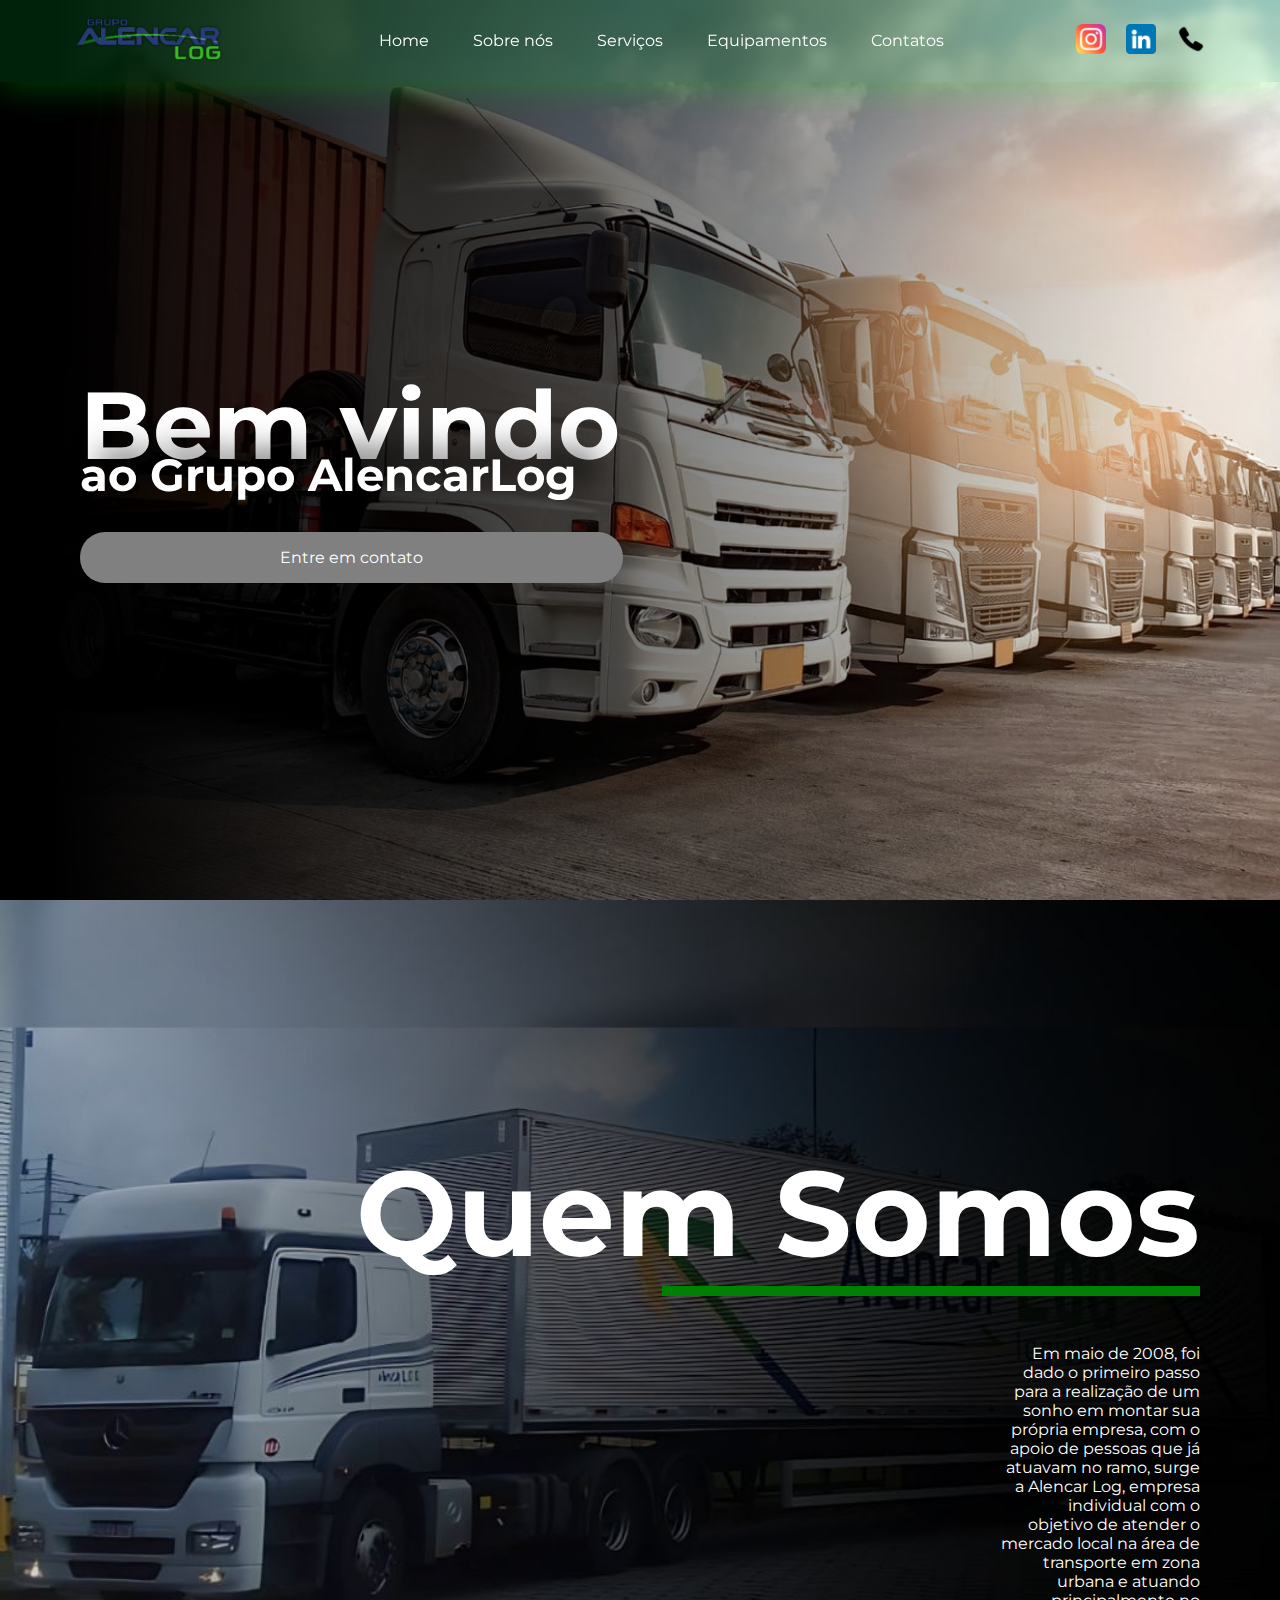
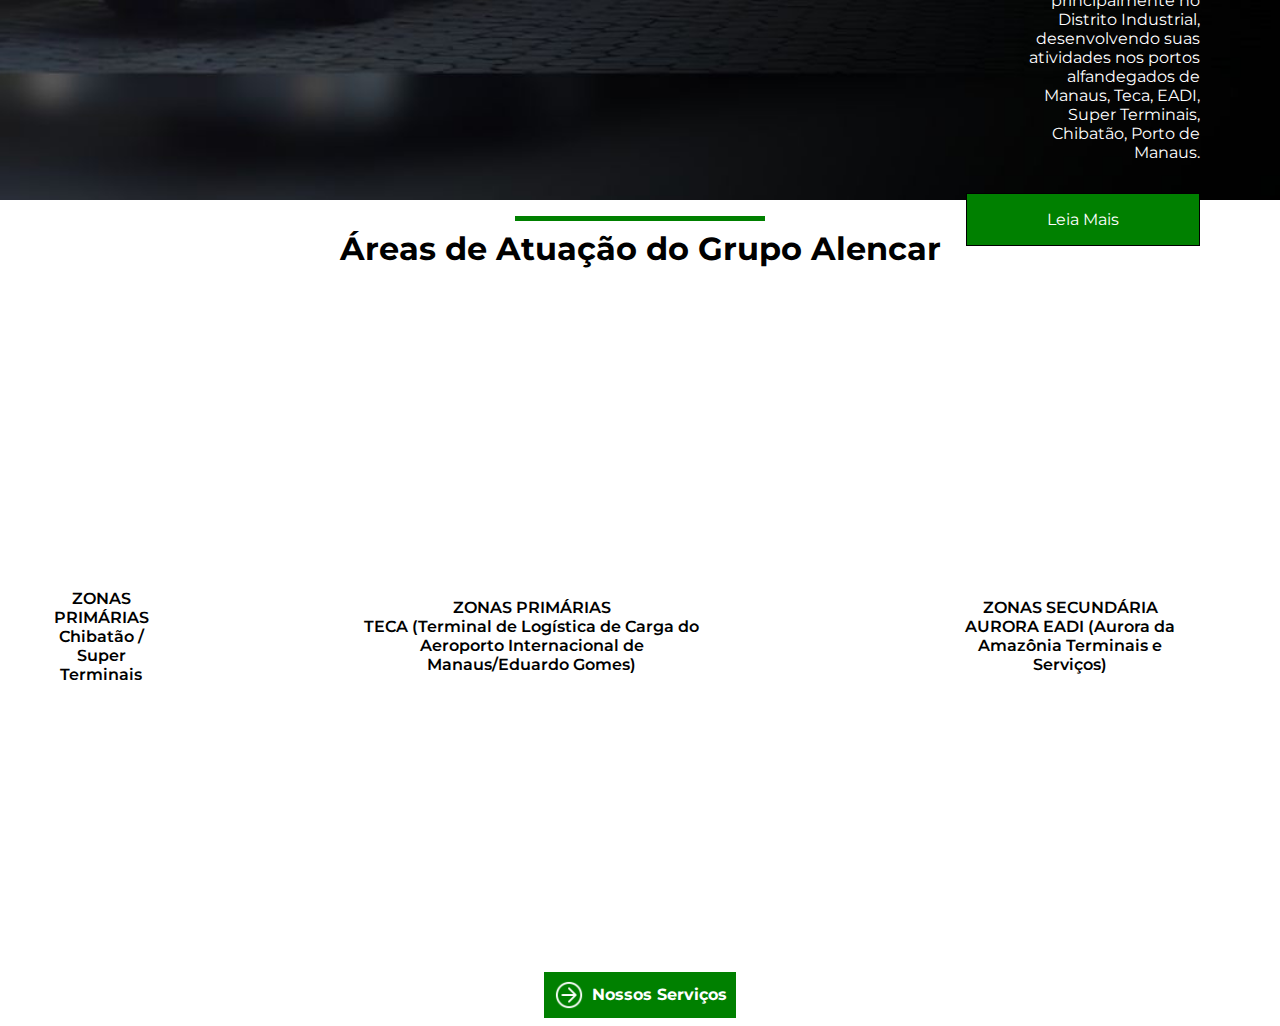
==== index.html @ cd5e3f5c "RAIZES" ====
<!DOCTYPE html>
<html lang="en">
<head>
    <meta charset="UTF-8">
    <meta name="viewport" content="width=device-width, initial-scale=1.0">
    <title>Grupo AlencarLog</title>
    <link rel="stylesheet" href="./scss/index.css">
</head>
<body>
    <header>
        <div id="logo">
            <img src="./img/logo.png" width="100px" alt="">
        </div>

        <div id="menu">
            <a href="">Home</a>
            <a href="">Sobre nós</a>
            <a href="">Serviços</a>
            <a href="">Equipamentos</a>
            <a href="">Contatos</a>
        </div>

        <div id="rede">
            <a href="">
                <img src="./img/instagram.png" width="30px" alt="">
            </a>
            <a href="">
                <img src="./img/linkedin.png" width="30px" alt="">
            </a>
            <a href="">
                <img src="./img/telefone.png" width="30px" alt="">
            </a>
        </div>
    </header>

    <div class="container-1">
        <div id="txt">
            <h1>Bem vindo</h1>
            <h2>ao Grupo AlencarLog</h2>
        </div>
        <div class="link">
            <a href="">Entre em contato</a>
        </div>
    </div>

    <div class="container-2">
        <div id="txt">
            <div id="qs">
                <h1>Quem Somos</h1>
            </div>
            <div id="bar"></div>

            <div id="sobre">
                <p>
                    Em maio de 2008, foi dado o primeiro passo para a
                    realização de um sonho em montar sua própria
                    empresa, com o apoio de pessoas que já atuavam no
                    ramo, surge a Alencar Log, empresa individual
                    com o objetivo de atender o mercado local na área
                    de transporte em zona urbana e atuando
                    principalmente no Distrito Industrial,
                    desenvolvendo suas atividades nos portos
                    alfandegados de Manaus, Teca, EADI, Super
                    Terminais, Chibatão, Porto de Manaus.
                </p>
            </div>
            
            <div id="link">
                <a href="">Leia Mais</a>
            </div>
        </div>
    </div>

    <div class="container-3">
        <div id="bar"></div>
        <h1>Áreas de Atuação do Grupo Alencar</h1>
        <div id="cards">
            <div id="card">
                <img src="../ALENCARLOG/img/zona-primaria.jpg" alt="">
                <p>ZONAS PRIMÁRIAS</p>
                <p>Chibatão / Super Terminais</p>
            </div>

            <div id="card">
                <img src="../ALENCARLOG/img/zona-primaria2.jpg" alt="">
                <p>ZONAS PRIMÁRIAS</p>
                <p>TECA (Terminal de Logística de Carga do
                Aeroporto Internacional de Manaus/Eduardo Gomes)</p>
            </div>

            <div id="card">
                <img src="../ALENCARLOG/img/zona-secundaria.jpg" alt="">
                <p>ZONAS SECUNDÁRIA</p>
                <p>AURORA EADI (Aurora da Amazônia Terminais e Serviços)</p>
            </div>
        </div>

        <div id="link">
            <a><img src="./img/seta-direita.png" alt="">Nossos Serviços</a>
        </div>
    </div>
</body>
</html>
---- scss/index.css ----
@import url("https://fonts.googleapis.com/css2?family=Inter:ital,opsz,wght@0,14..32,100..900;1,14..32,100..900&family=Montserrat:ital,wght@0,100..900;1,100..900&family=Open+Sans:ital,wght@0,300..800;1,300..800&family=Oswald:wght@200..700&family=Poppins:ital,wght@0,100;0,200;0,300;0,400;0,500;0,600;0,700;0,800;0,900;1,100;1,200;1,300;1,400;1,500;1,600;1,700;1,800;1,900&family=Roboto:ital,wght@0,100;0,300;0,400;0,500;0,700;0,900;1,100;1,300;1,400;1,500;1,700;1,900&display=swap");
* {
  padding: 0;
  margin: 0;
  box-sizing: border-box;
}

header {
  background: rgba(0, 255, 72, 0.134);
  box-shadow: 0 8px 32px 0 rgba(0, 248, 25, 0.226);
  backdrop-filter: blur(6px);
  -webkit-backdrop-filter: blur(6px);
  position: fixed;
  top: 0px;
  left: 0px;
  right: 0px;
  display: flex;
  flex-direction: row;
  justify-content: space-around;
  align-items: center;
  align-content: center;
  padding: 1rem;
}
header #logo img {
  width: 150px;
  filter: drop-shadow(0.1px 0.1px 1px black);
}
header #menu a {
  text-decoration: none;
  color: white;
  font-family: "montserrat", "poppins";
  padding-left: 2.5rem;
}
header #rede a {
  text-decoration: none;
  color: white;
  padding-left: 1rem;
}
header #rede a img {
  transition: 0.2s;
}
header #rede a img:hover {
  transform: scale(1.15);
}

.container-1 {
  background: linear-gradient(to left, transparent 1%, #000000 96%), url(../img/SCANIA.jpg);
  background-position: center;
  background-repeat: no-repeat;
  background-size: cover;
  height: 100vh;
}
.container-1 #txt {
  padding-top: 25rem;
  padding-left: 5rem;
  font-family: "montserrat", "poppins";
  line-height: 50px;
  color: white;
}
.container-1 #txt h1 {
  font-size: 95px;
}
.container-1 #txt h2 {
  font-size: 45px;
  filter: drop-shadow(19px -15px 15px black);
}
.container-1 .link {
  width: 100%;
  font-family: "montserrat", "poppins";
  padding-left: 5rem;
  padding-top: 3rem;
}
.container-1 .link a {
  text-decoration: none;
  color: white;
  background-color: grey;
  padding-top: 1rem;
  padding-bottom: 1rem;
  padding-left: 12.5rem;
  padding-right: 12.5rem;
  font-weight: 0;
  transition: 0.2s;
  border-radius: 25px;
}
.container-1 .link a:hover {
  background-color: white;
  color: black;
  font-weight: bold;
  outline: 2px solid grey;
}

.container-2 {
  height: 100vh;
  font-family: "montserrat", "poppins";
  padding: 5rem;
  background: url(../img/ft.jpg);
  background-position: center;
  background-repeat: no-repeat;
  background-size: cover;
}
.container-2 #txt {
  display: flex;
  flex-direction: column;
  align-items: end;
  justify-content: right;
  margin: auto;
  color: white;
  width: 100%;
}
.container-2 #qs h1 {
  font-size: 120px;
  padding-top: 10rem;
}
.container-2 #bar {
  height: 10px;
  width: 10px;
  background: green;
  width: 48%;
}
.container-2 #sobre {
  width: 95%;
}
.container-2 #sobre p {
  width: 100%;
  margin: auto;
  padding-top: 3rem;
  padding-left: 54rem;
  padding-bottom: 3rem;
  text-align: right;
}
.container-2 #link a {
  outline: 2px solid transparent;
  text-decoration: none;
  color: white;
  border: 1px solid black;
  background-color: green;
  padding: 1rem 5rem 1rem 5rem;
  transition: 0.2s;
  font-weight: 0;
}
.container-2 #link a:hover {
  outline: 2px solid rgb(0, 110, 254);
  font-weight: bold;
}

.container-3 {
  max-height: 100%;
  text-align: center;
  font-family: "montserrat", "poppins";
}
.container-3 #bar {
  height: 5px;
  width: 250px;
  background-color: green;
  margin: auto;
  padding-top: 0.2rem;
  margin-top: 1rem;
  margin-bottom: 0.5rem;
}
.container-3 #cards {
  display: flex;
  flex-direction: row;
  align-items: center;
  justify-content: center;
  padding-top: 1rem;
  margin: 0.3rem;
  height: 75vh;
}
.container-3 #cards #card img {
  max-width: 950%;
  border-radius: 25px;
  transition: 0.2s;
  margin-bottom: 2rem;
  filter: drop-shadow(1px 5px 0.2px rgba(254, 254, 254, 0));
}
.container-3 #cards #card img:hover {
  filter: drop-shadow(1px 5px 0.2px black);
  transform: scale(1.01);
}
.container-3 #cards #card p {
  width: 55%;
  margin: auto;
  text-align: center;
  font-weight: 600;
}
.container-3 #link {
  margin-top: 1.5rem;
  margin-bottom: 0.5rem;
  cursor: pointer;
}
.container-3 #link img {
  width: 30px;
  margin-right: 0.5rem;
  filter: invert(1);
  transition: 0.2s;
}
.container-3 #link img:hover {
  transform: translateX(5px);
}
.container-3 #link a {
  display: flex;
  flex-direction: row;
  align-items: center;
  align-content: center;
  align-self: center;
  justify-content: center;
  text-decoration: none;
  width: 15%;
  background-color: green;
  text-align: center;
  margin: auto;
  padding: 0.5rem;
  color: white;
  font-weight: bold;
}/*# sourceMappingURL=index.css.map */
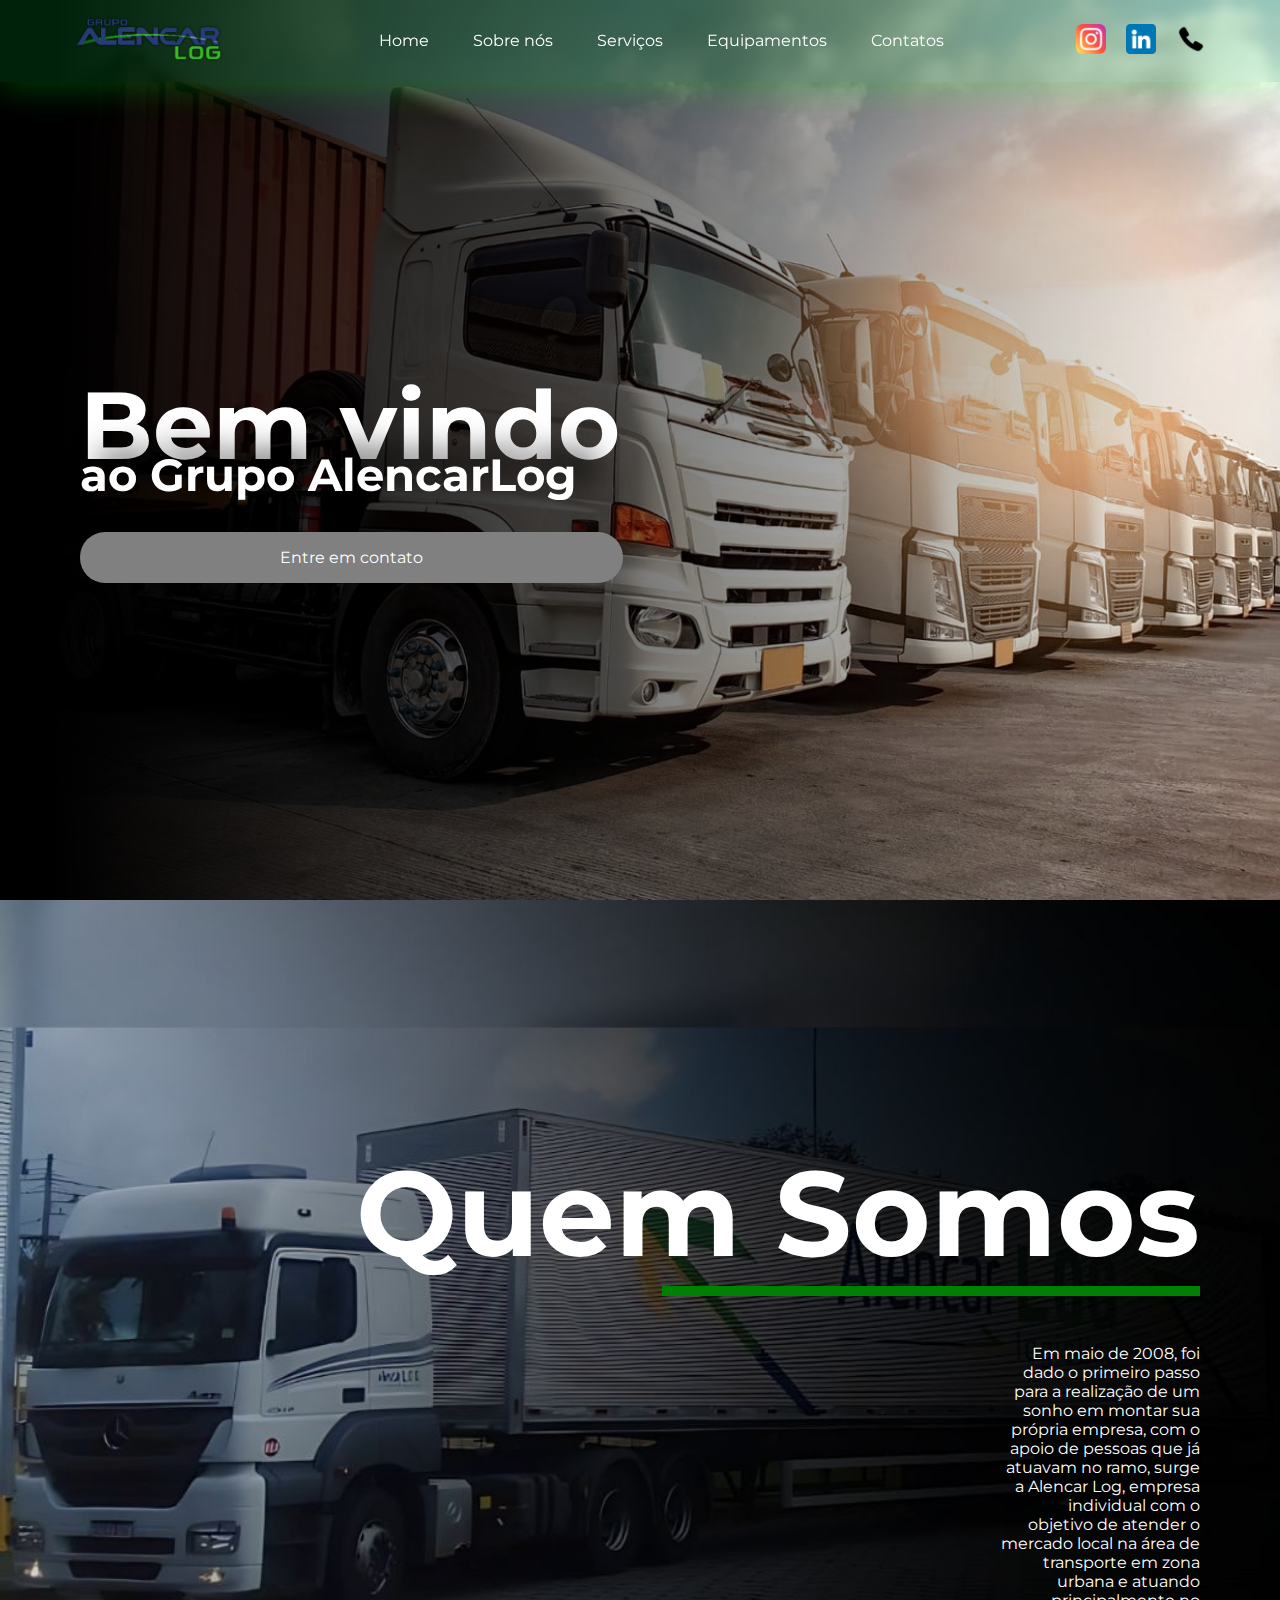
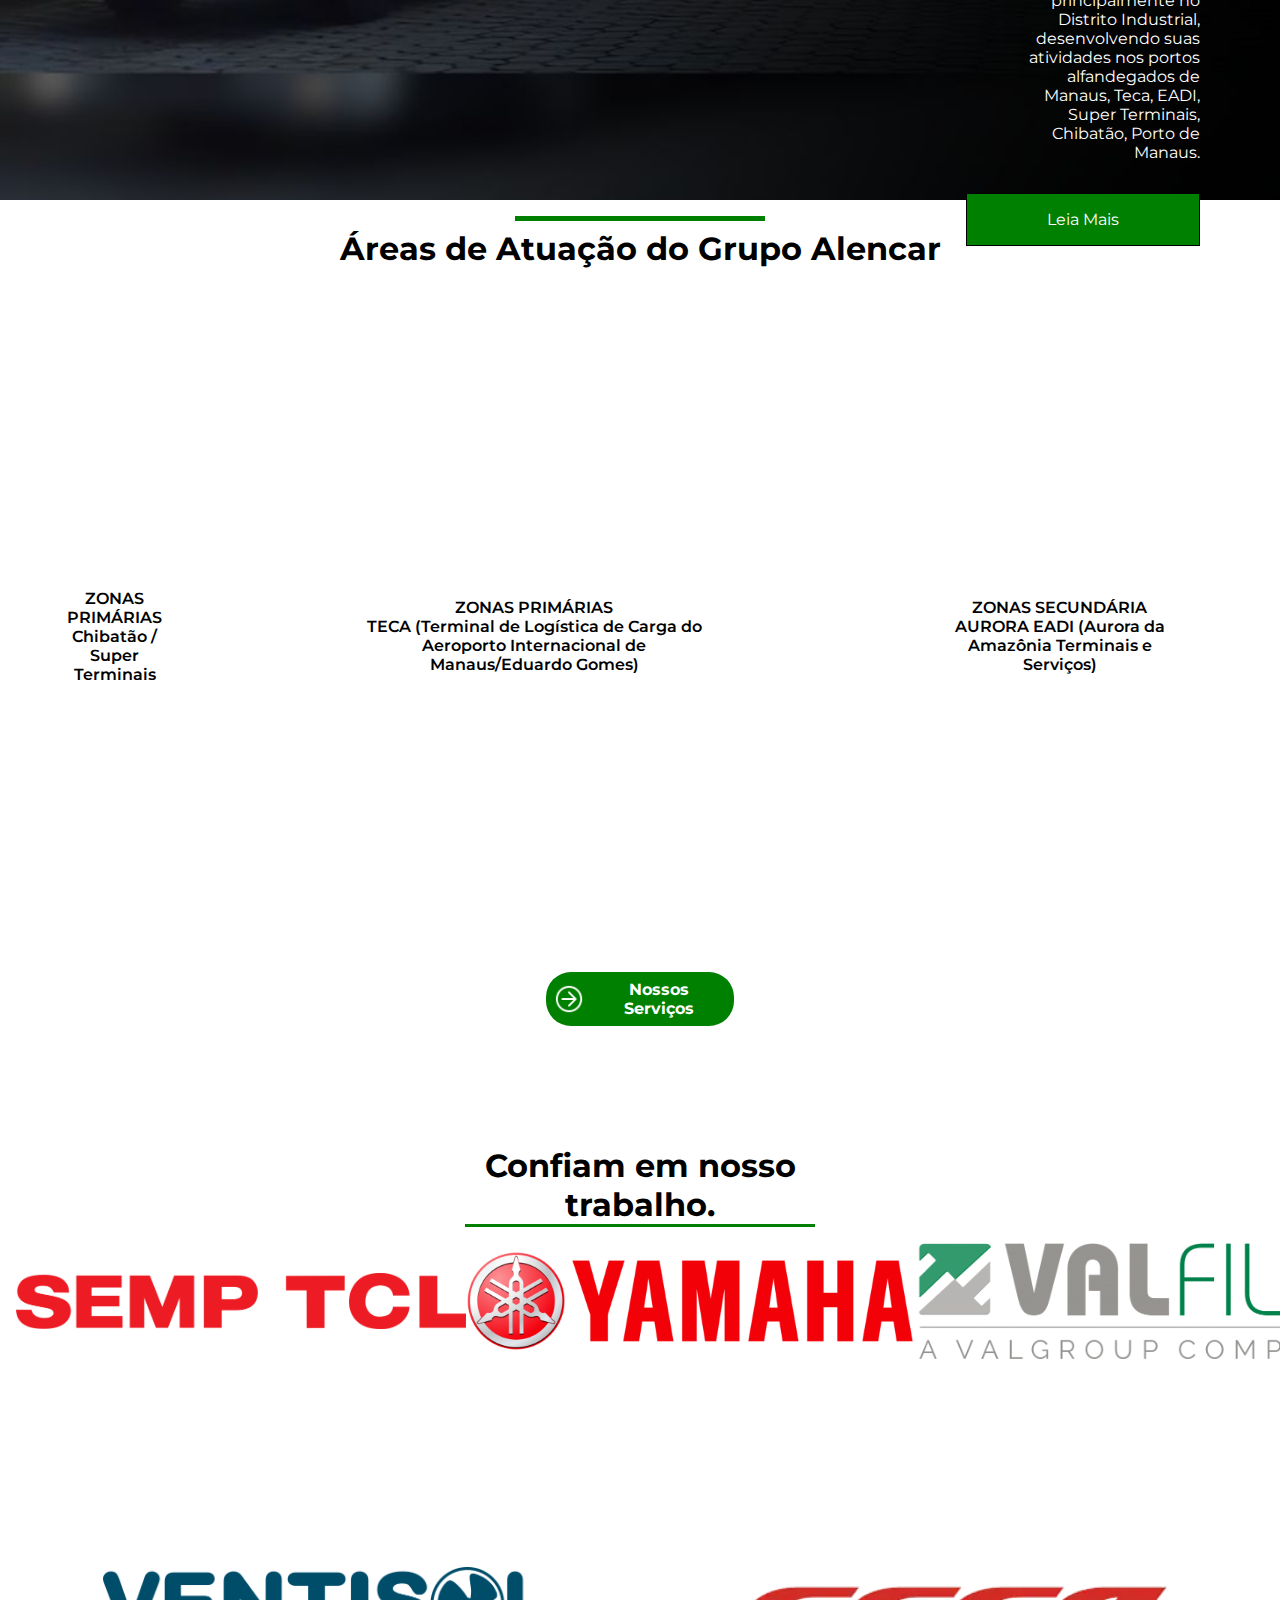
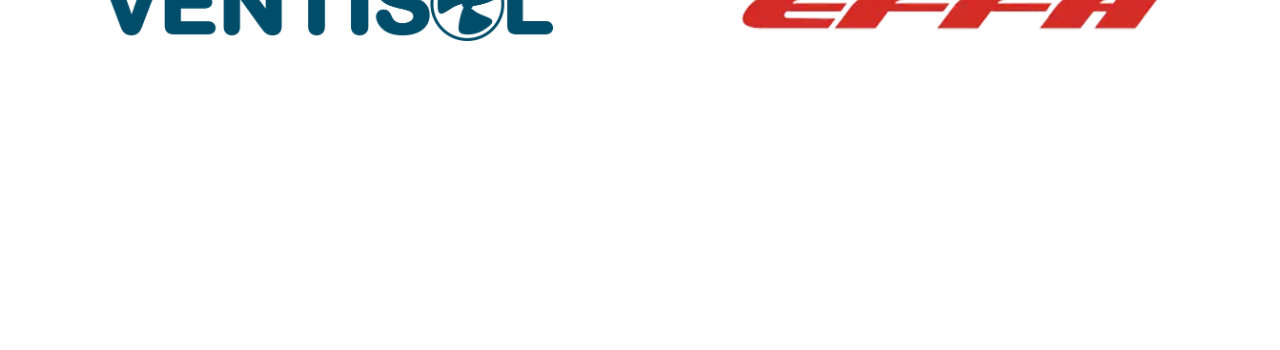
==== commit ac9337b6: "new" ====
--- a/index.html
+++ b/index.html
@@ -99,5 +99,31 @@
             <a><img src="./img/seta-direita.png" alt="">Nossos Serviços</a>
         </div>
     </div>
+
+    <div class="container-4">
+        <h1>Confiam em nosso trabalho.</h1>
+        <div id="cards">
+            <div id="card">
+                <img src="./img/semp.png" alt="">
+            </div>
+            <div id="card">
+                <img src="./img/yamaha.png" alt="">
+            </div>
+            <div id="card">
+                <img src="./img/valfilm.png" alt="">
+            </div>
+        </div>
+        <div id="cards">
+            <div id="card">
+                <img src="./img/ventisol.png" alt="">
+            </div>
+            <div id="card">
+                <img src="./img/effa.webp" alt="">
+            </div>
+            <!-- <div id="card">
+                <img src="./img/valfilm.png" alt="">
+            </div> -->
+        </div>
+    </div>
 </body>
 </html>--- a/scss/index.css
+++ b/scss/index.css
@@ -144,9 +144,13 @@
 }
 
 .container-3 {
-  max-height: 100%;
-  text-align: center;
-  font-family: "montserrat", "poppins";
+  max-height: 100vh;
+  text-align: center;
+  font-family: "montserrat", "poppins";
+  -webkit-user-select: none;
+     -moz-user-select: none;
+          user-select: none;
+  padding: 1rem;
 }
 .container-3 #bar {
   height: 5px;
@@ -154,7 +158,6 @@
   background-color: green;
   margin: auto;
   padding-top: 0.2rem;
-  margin-top: 1rem;
   margin-bottom: 0.5rem;
 }
 .container-3 #cards {
@@ -212,4 +215,30 @@
   padding: 0.5rem;
   color: white;
   font-weight: bold;
+  border-radius: 25px;
+}
+
+.container-4 {
+  font-family: "montserrat", "poppins";
+  color: black;
+  height: 100vh;
+  text-align: center;
+  padding: 1rem;
+}
+.container-4 h1 {
+  padding-top: 5rem;
+  border-bottom: 3px solid green;
+  max-width: 28%;
+  margin: auto;
+}
+.container-4 #cards {
+  padding-top: 1rem;
+  display: flex;
+  flex-direction: row;
+  align-items: center;
+  justify-content: space-around;
+  text-align: center;
+}
+.container-4 #cards img {
+  width: 450px;
 }/*# sourceMappingURL=index.css.map */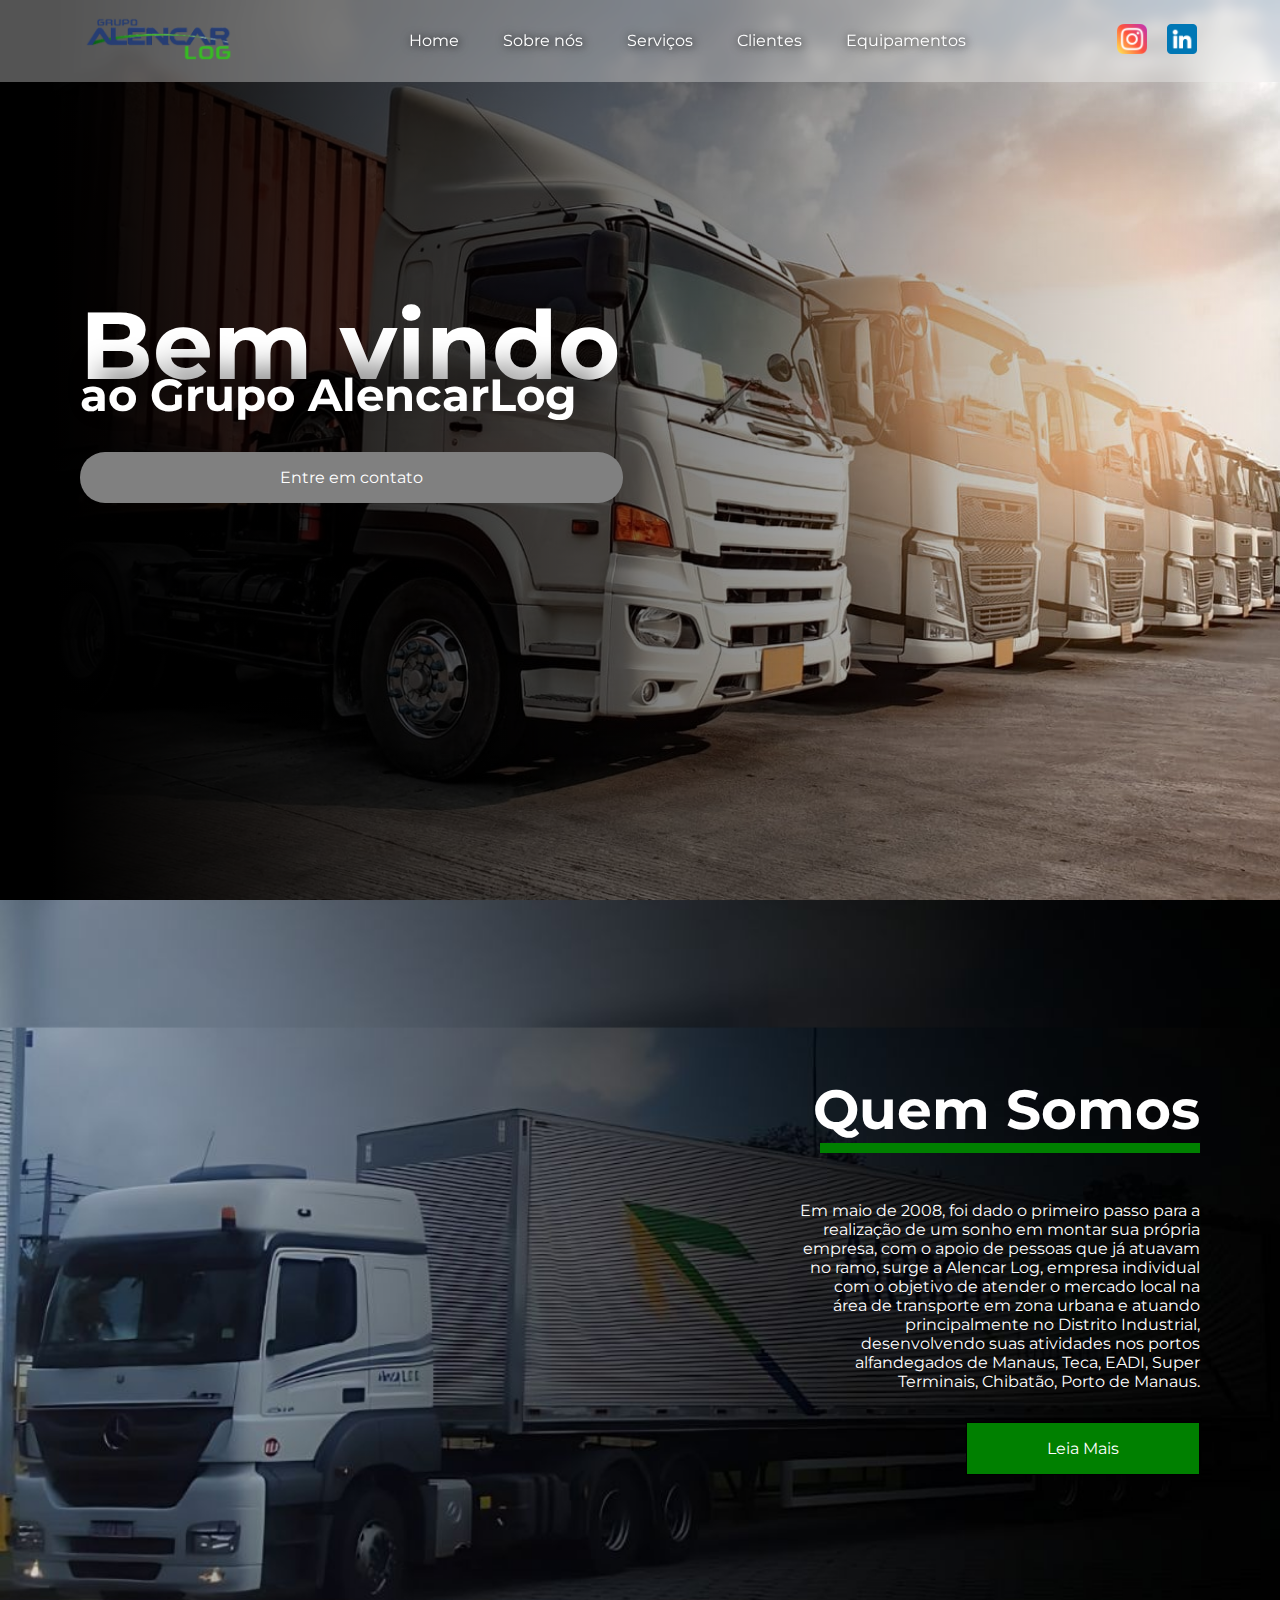
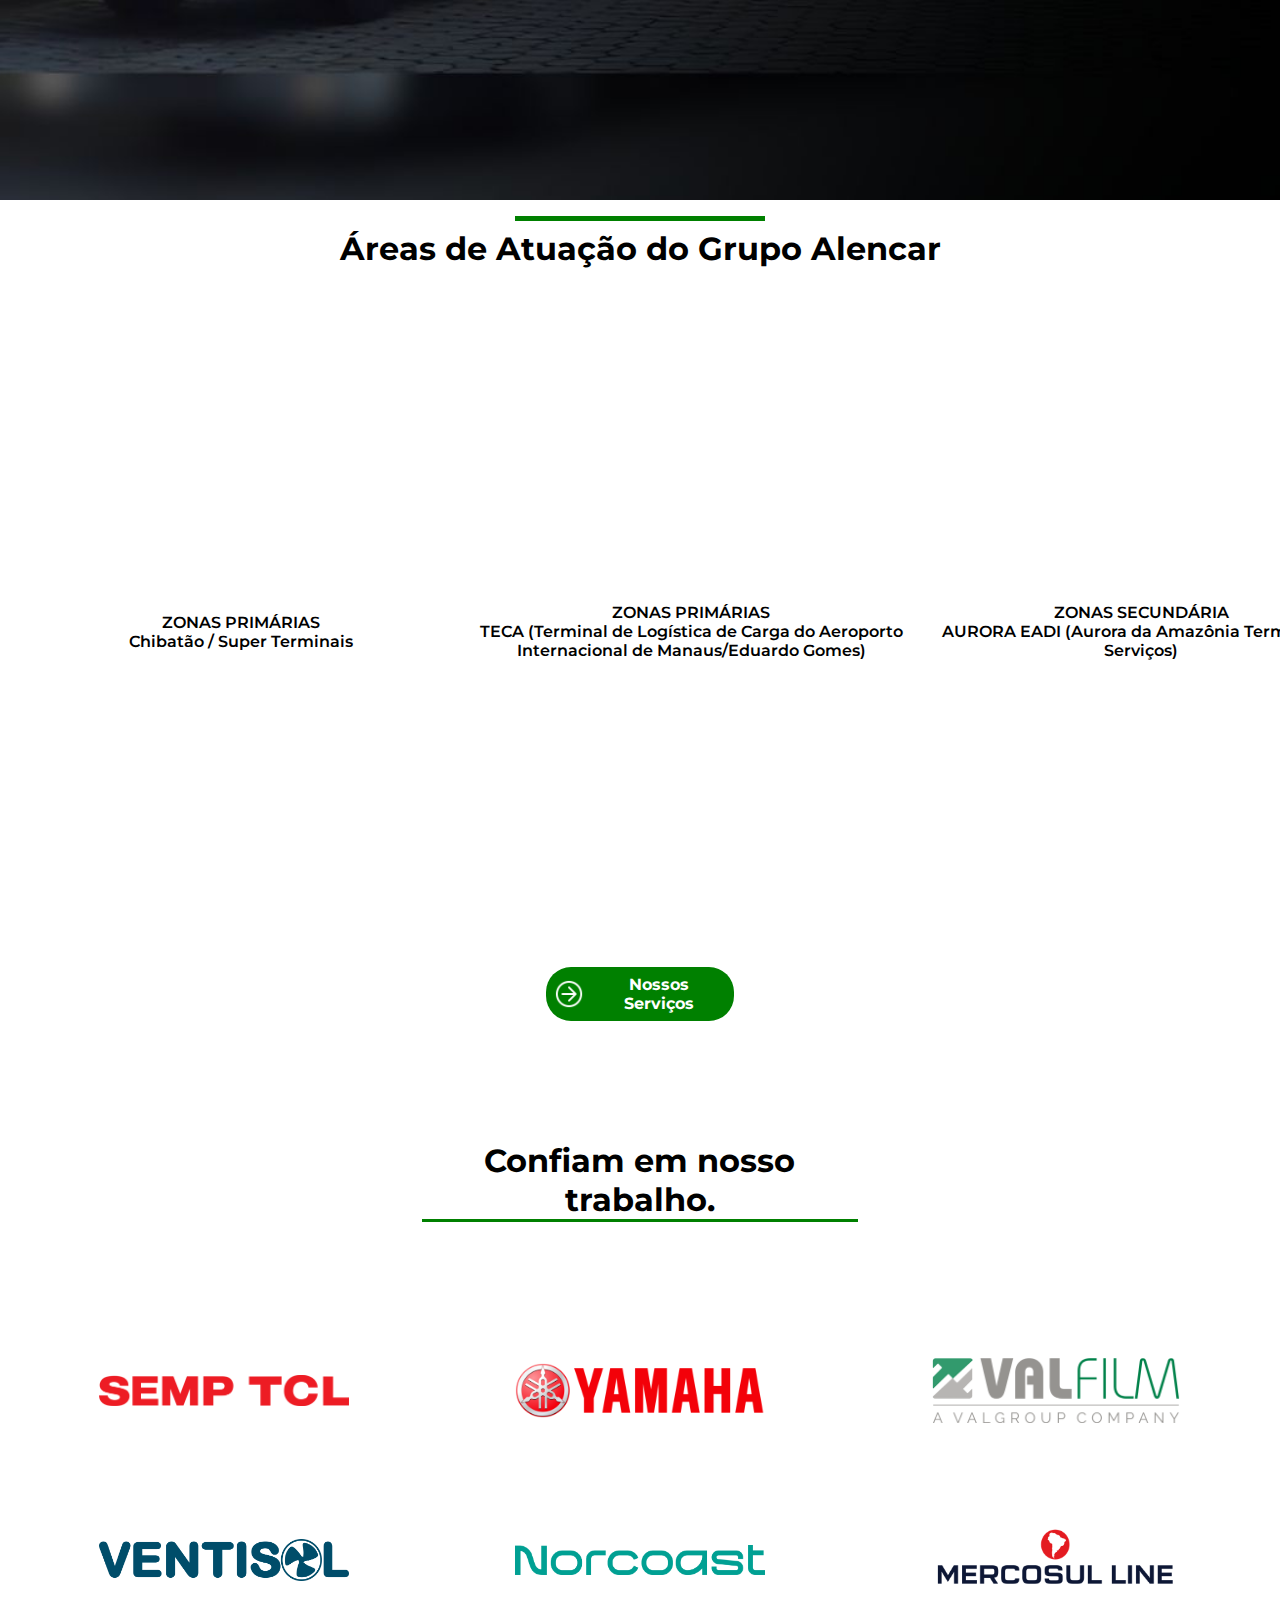
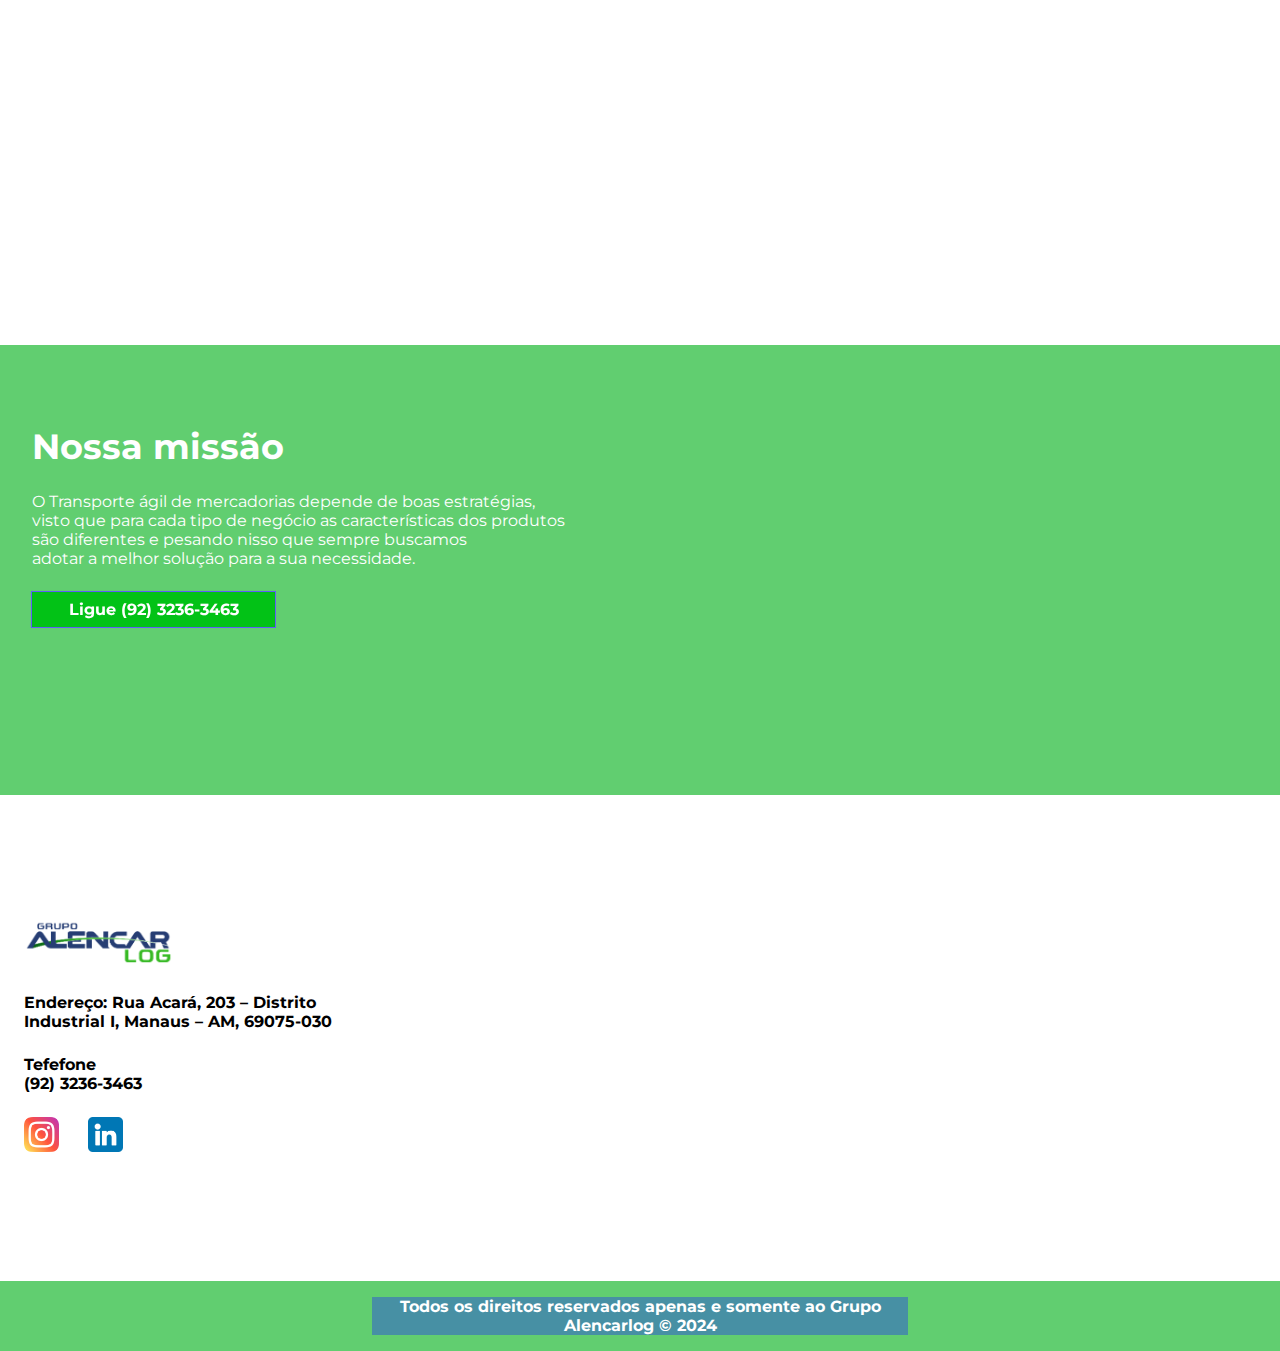
==== commit c27c4b7e: "NOVAS RAIZES" ====
--- a/index.html
+++ b/index.html
@@ -14,22 +14,22 @@
 
         <div id="menu">
             <a href="">Home</a>
-            <a href="">Sobre nós</a>
-            <a href="">Serviços</a>
-            <a href="">Equipamentos</a>
-            <a href="">Contatos</a>
+            <a href="#quem-somos">Sobre nós</a>
+            <a href="#serviços">Serviços</a>
+            <a href="#clientes">Clientes</a>
+            <a href="./equipamentos/index.html">Equipamentos</a>
         </div>
 
         <div id="rede">
-            <a href="">
+            <a href="https://www.instagram.com/alencarlog/" target="_blank">
                 <img src="./img/instagram.png" width="30px" alt="">
             </a>
-            <a href="">
+            <a href="https://www.linkedin.com/company/alencar-log%C3%ADstica/?originalSubdomain=br" target="_blank">
                 <img src="./img/linkedin.png" width="30px" alt="">
             </a>
-            <a href="">
+            <!-- <a href="" target="_blank">
                 <img src="./img/telefone.png" width="30px" alt="">
-            </a>
+            </a> -->
         </div>
     </header>
 
@@ -42,8 +42,9 @@
             <a href="">Entre em contato</a>
         </div>
     </div>
-
+    <div id="quem-somos"></div>
     <div class="container-2">
+        
         <div id="txt">
             <div id="qs">
                 <h1>Quem Somos</h1>
@@ -70,7 +71,7 @@
             </div>
         </div>
     </div>
-
+    <div id="serviços"></div>
     <div class="container-3">
         <div id="bar"></div>
         <h1>Áreas de Atuação do Grupo Alencar</h1>
@@ -99,7 +100,7 @@
             <a><img src="./img/seta-direita.png" alt="">Nossos Serviços</a>
         </div>
     </div>
-
+    <div id="clientes"></div>
     <div class="container-4">
         <h1>Confiam em nosso trabalho.</h1>
         <div id="cards">
@@ -118,12 +119,60 @@
                 <img src="./img/ventisol.png" alt="">
             </div>
             <div id="card">
-                <img src="./img/effa.webp" alt="">
+                <img src="./img/norcoast.webp" alt="">
             </div>
-            <!-- <div id="card">
-                <img src="./img/valfilm.png" alt="">
-            </div> -->
+            <div id="card">
+                <img src="./img/mercosul.png" alt="">
+            </div>
         </div>
+    </div>
+
+    <div class="container-5">
+        <h1>Nossa missão</h1>
+        <div id="txt">
+            <p>O Transporte ágil de mercadorias depende de boas estratégias,</p>
+            <p> visto que para cada tipo de negócio as características dos produtos</p>
+            <p>são diferentes e pesando nisso que sempre buscamos</p>
+            <p>adotar a melhor solução para a sua necessidade.</p>
+        </div>
+        <div id="link">
+            <a href="tel:+559232363463">
+                <p>Ligue (92) 3236-3463</p>
+            </a>
+        </div>
+    </div>
+
+    <footer>
+        <div id="tudo">
+            <div id="info">
+                <div id="logo">
+                    <img src="./img/logo.png" alt="">
+                </div>
+                <div id="ender">
+                    <p>Endereço: Rua Acará, 203 – Distrito Industrial I, Manaus – AM, 69075-030
+                    </p>
+                </div>
+                <div id="tel">
+                    <p>Tefefone<br>(92) 3236-3463</p>
+                </div>
+                <div id="redes">
+                    <a href="">
+                        <img src="./img/instagram.png" width="35px" alt="">
+                    </a>
+                    <a href="">
+                        <img src="./img/linkedin.png" width="35px" alt="">
+                    </a>
+                </div>
+            </div>
+
+            <div id="mapa">
+                <iframe src="https://www.google.com/maps/embed?pb=!1m18!1m12!1m3!1d3983.8696787849226!2d-59.98121027666014!3d-3.1291324387490573!2m3!1f0!2f0!3f0!3m2!1i1024!2i768!4f13.1!3m3!1m2!1s0x926c1849cc6b7d55%3A0x2fbd4660dd7879de!2sAlencar%20Log%C3%ADstica!5e0!3m2!1spt-BR!2sbr!4v1730307107594!5m2!1spt-BR!2sbr" width="600" height="450" style="border:0;" allowfullscreen="" loading="lazy" referrerpolicy="no-referrer-when-downgrade"></iframe>
+            </div>
+        </div>
+    </footer>
+
+    <div id="dir">
+        <p>Todos os direitos reservados apenas e somente ao Grupo Alencarlog © 2024</p>
     </div>
 </body>
 </html>--- a/scss/index.css
+++ b/scss/index.css
@@ -6,11 +6,10 @@
 }
 
 header {
-  background: rgba(0, 255, 72, 0.134);
-  box-shadow: 0 8px 32px 0 rgba(0, 248, 25, 0.226);
+  background: rgba(246, 246, 246, 0.342);
   backdrop-filter: blur(6px);
   -webkit-backdrop-filter: blur(6px);
-  position: fixed;
+  position: absolute;
   top: 0px;
   left: 0px;
   right: 0px;
@@ -23,13 +22,14 @@
 }
 header #logo img {
   width: 150px;
-  filter: drop-shadow(0.1px 0.1px 1px black);
+  filter: drop-shadow(0.1px 0.1px 1px black), invert(1);
 }
 header #menu a {
   text-decoration: none;
   color: white;
   font-family: "montserrat", "poppins";
   padding-left: 2.5rem;
+  filter: drop-shadow(1px 1px 5px black);
 }
 header #rede a {
   text-decoration: none;
@@ -241,4 +241,159 @@
 }
 .container-4 #cards img {
   width: 450px;
+}
+
+@media screen and (max-width: 1920px) {
+  .container-1 {
+    height: 100vh;
+  }
+  .container-1 #txt {
+    padding-top: 20rem;
+  }
+  .container-2 {
+    height: 100vh;
+    width: 100%;
+  }
+  .container-2 #txt {
+    padding-top: 1rem;
+  }
+  .container-2 #txt #qs h1 {
+    font-size: 55px;
+    padding-top: 5rem;
+  }
+  .container-2 #txt #bar {
+    width: 380px;
+  }
+  .container-2 #txt #sobre {
+    width: 100%;
+  }
+  .container-2 #txt #sobre p {
+    padding-left: 45rem;
+  }
+  .container-3 #cards {
+    margin: auto;
+    display: flex;
+    justify-content: space-around;
+    align-items: center;
+    align-self: center;
+    align-content: center;
+  }
+  .container-3 #cards #card img {
+    height: 400px;
+  }
+  .container-3 #cards #card p {
+    width: 450px;
+  }
+  .container-4 {
+    margin: auto;
+  }
+  .container-4 h1 {
+    max-width: 35%;
+    margin-bottom: 2.5rem;
+  }
+  .container-4 #cards {
+    display: flex;
+    flex-direction: row;
+    align-self: center;
+    align-items: center;
+  }
+  .container-4 #cards #card {
+    padding-top: 5rem;
+  }
+  .container-4 #cards #card img {
+    width: 250px;
+  }
+  .container-5 {
+    height: 50vh;
+    background-color: #61ce70;
+    font-family: "montserrat", "poppins";
+    padding: 2rem;
+    text-align: left;
+    color: white;
+  }
+  .container-5 h1 {
+    font-size: 35px;
+    padding-top: 3rem;
+    padding-bottom: 1.5rem;
+  }
+  .container-5 #txt {
+    width: 95%;
+  }
+  .container-5 #link {
+    margin-top: 1.5rem;
+    width: 20%;
+  }
+  .container-5 #link a {
+    text-decoration: none;
+  }
+  .container-5 #link a p {
+    background-color: rgb(2, 194, 22);
+    padding: 0.5rem;
+    width: 100%;
+    font-weight: bold;
+    text-align: center;
+    color: white;
+    transition: 0.5s;
+    filter: drop-shadow(0.5px 0.5px 0.5px black);
+    outline: 0.5px solid rgb(94, 94, 247);
+  }
+  .container-5 #link a p:hover {
+    font-weight: 900;
+    outline: 2px solid blue;
+    background-color: green;
+    filter: drop-shadow(1px 21px 15px rgba(0, 0, 0, 0.473));
+  }
+  footer #tudo {
+    display: flex;
+    flex-direction: row;
+    align-items: center;
+    justify-content: space-around;
+    font-weight: bold;
+  }
+  footer #tudo #logo img {
+    width: 150px;
+    transition: 0.2s;
+  }
+  footer #tudo #logo img:hover {
+    transform: scale(1.09);
+    filter: drop-shadow(0.5px 1px 25px black);
+  }
+  footer #tudo #info {
+    color: black;
+    font-family: "montserrat", "poppins";
+    padding: 1.5rem;
+  }
+  footer #tudo #info #ender {
+    padding-top: 1.5rem;
+    width: 55%;
+  }
+  footer #tudo #info #tel {
+    padding-top: 1.5rem;
+  }
+  footer #tudo #info #redes {
+    padding-top: 1.5rem;
+  }
+  footer #tudo #info #redes a {
+    text-decoration: none;
+    color: white;
+    padding-right: 1.5rem;
+  }
+  footer #tudo #mapa {
+    padding: 1rem;
+  }
+  #dir {
+    text-align: center;
+    background-color: #61ce70;
+    color: black;
+    font-family: "montserrat", "poppins";
+    margin: auto;
+    padding: 1rem;
+  }
+  #dir p {
+    background-color: rgba(43, 73, 226, 0.468);
+    color: white;
+    font-weight: bold;
+    width: 43%;
+    margin: auto;
+  }
 }/*# sourceMappingURL=index.css.map */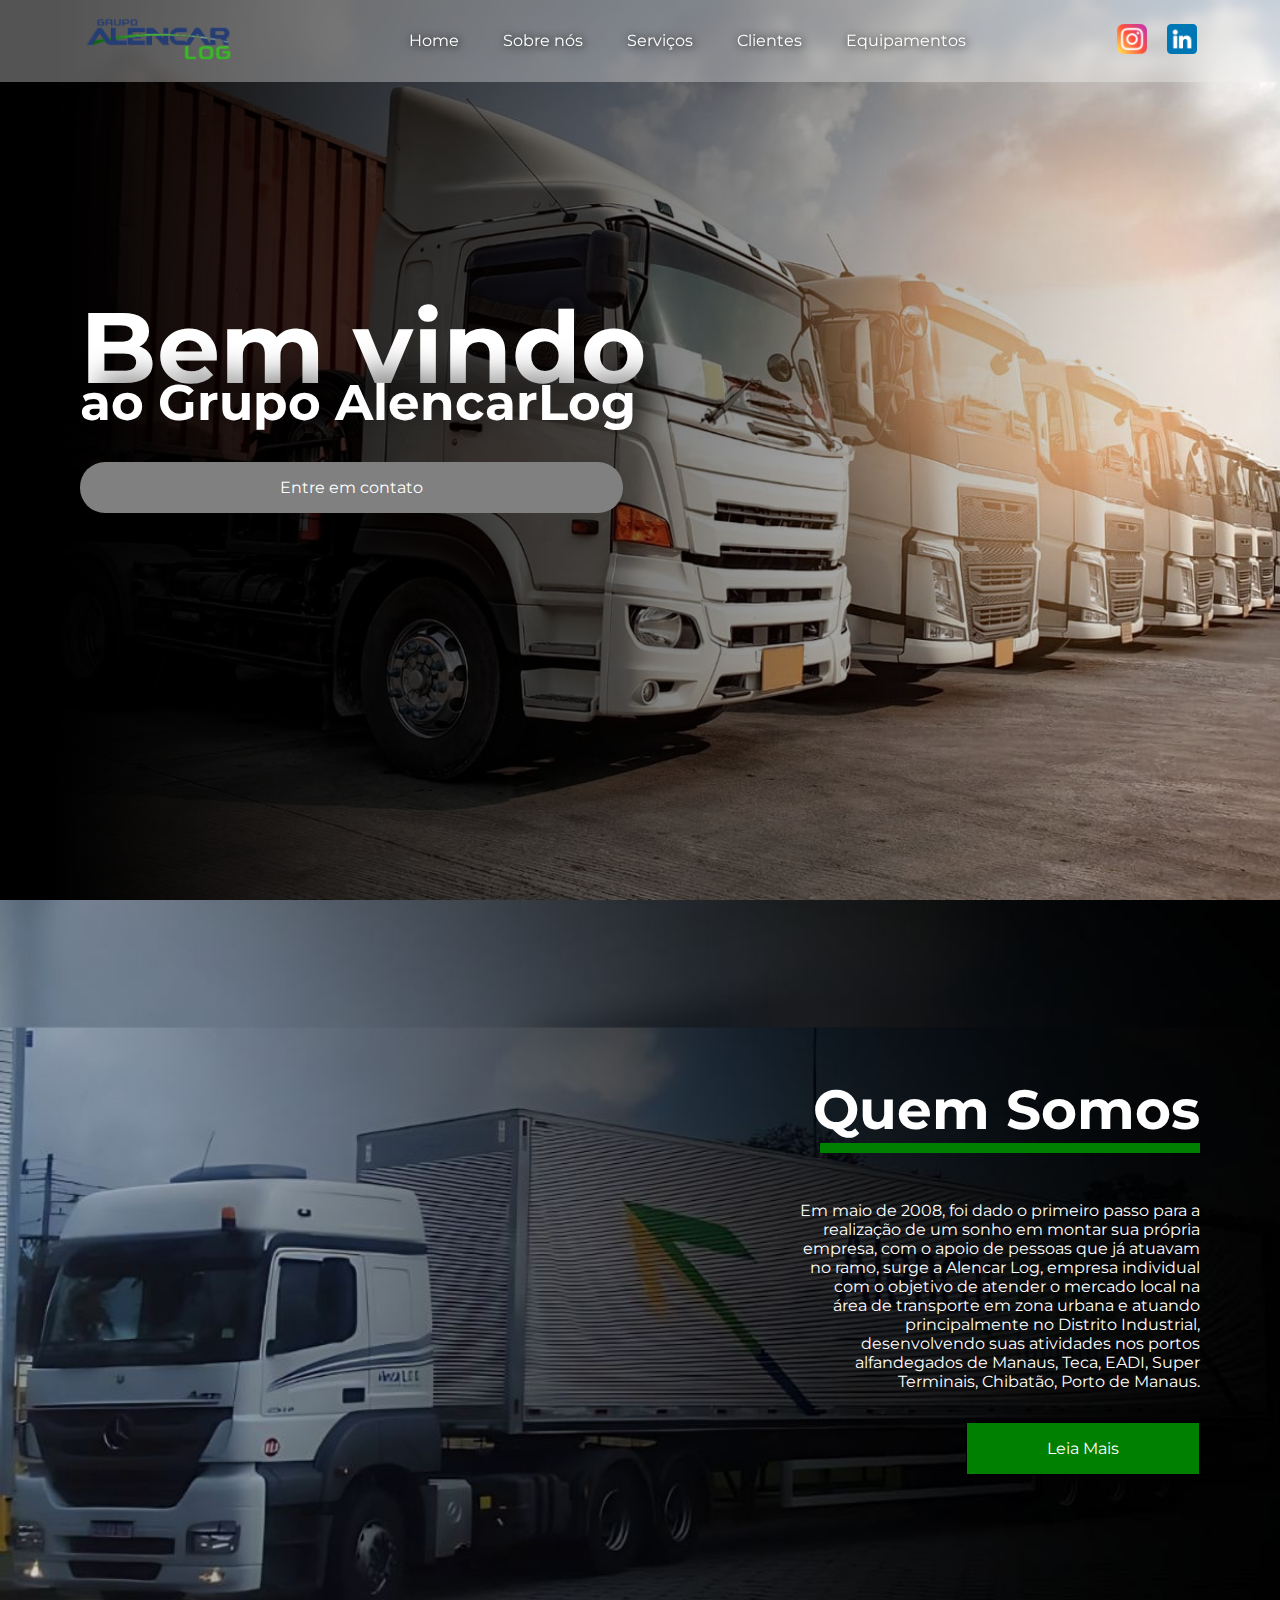
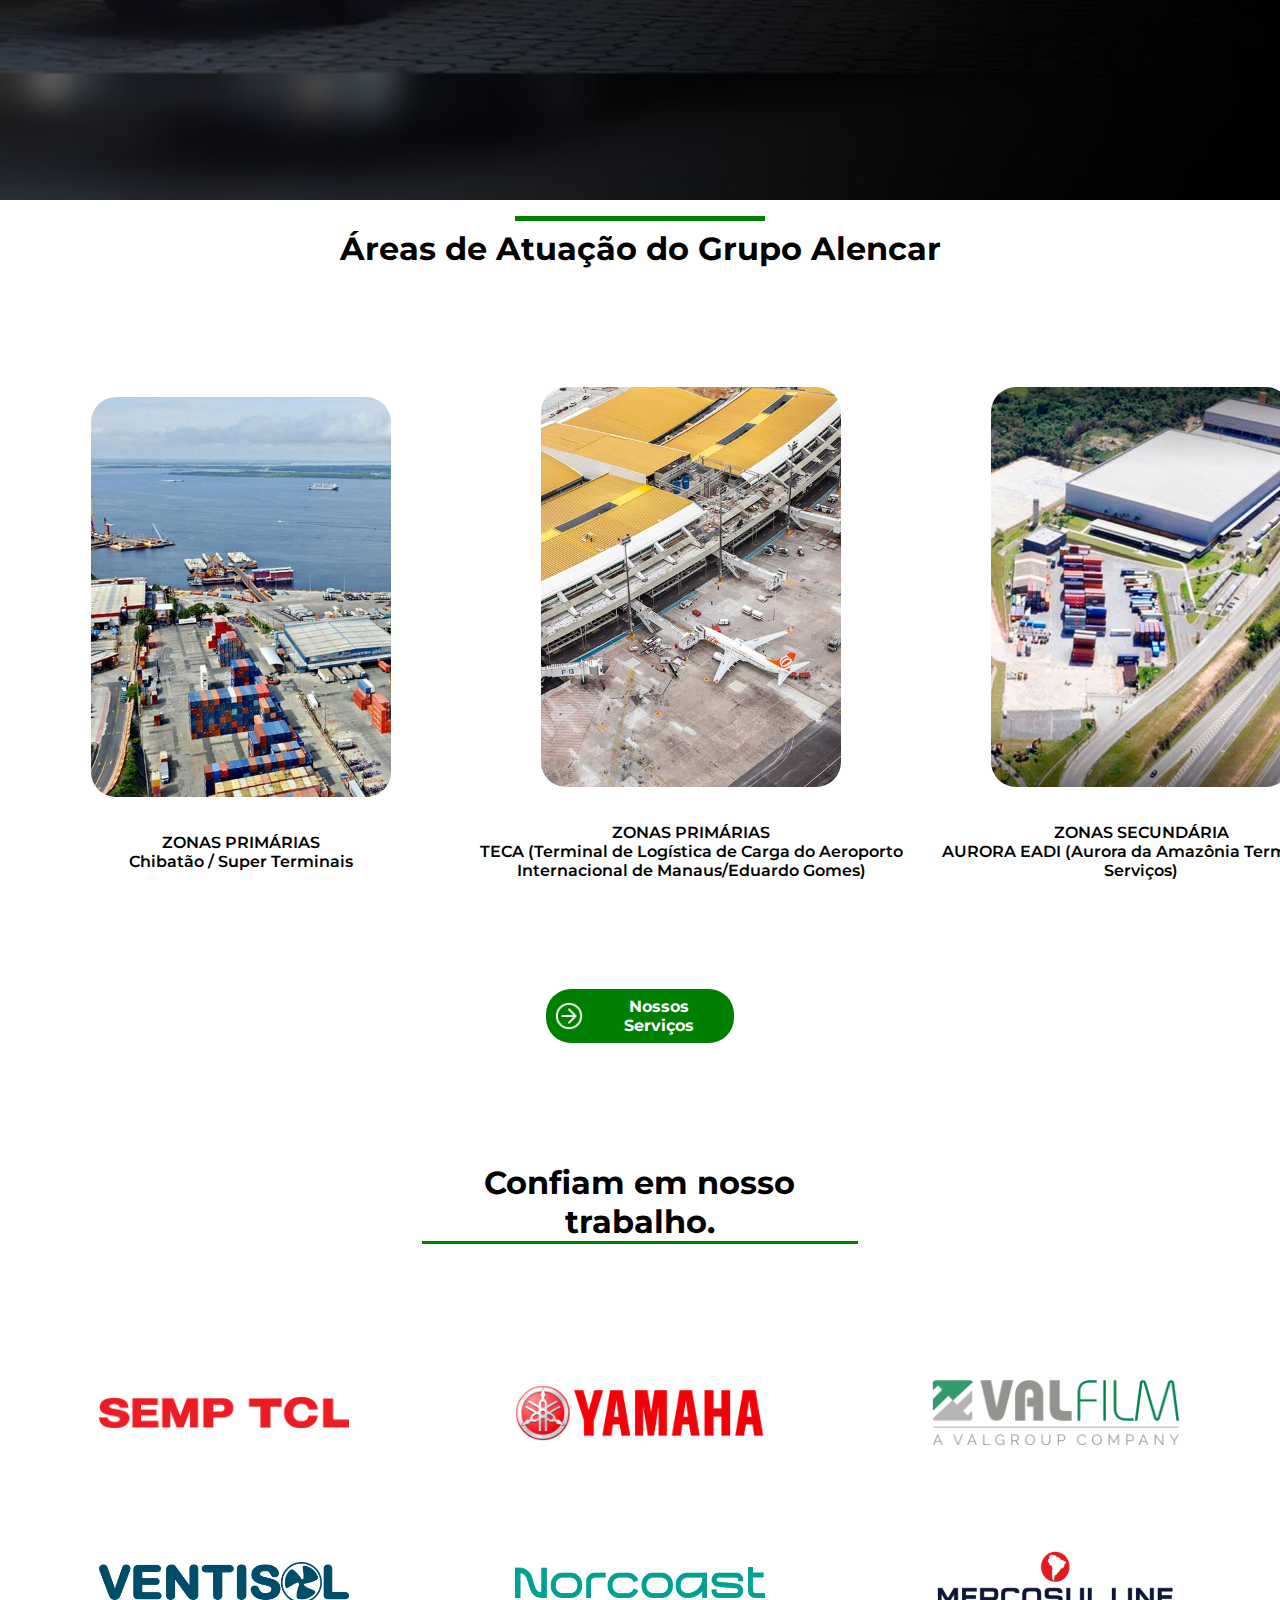
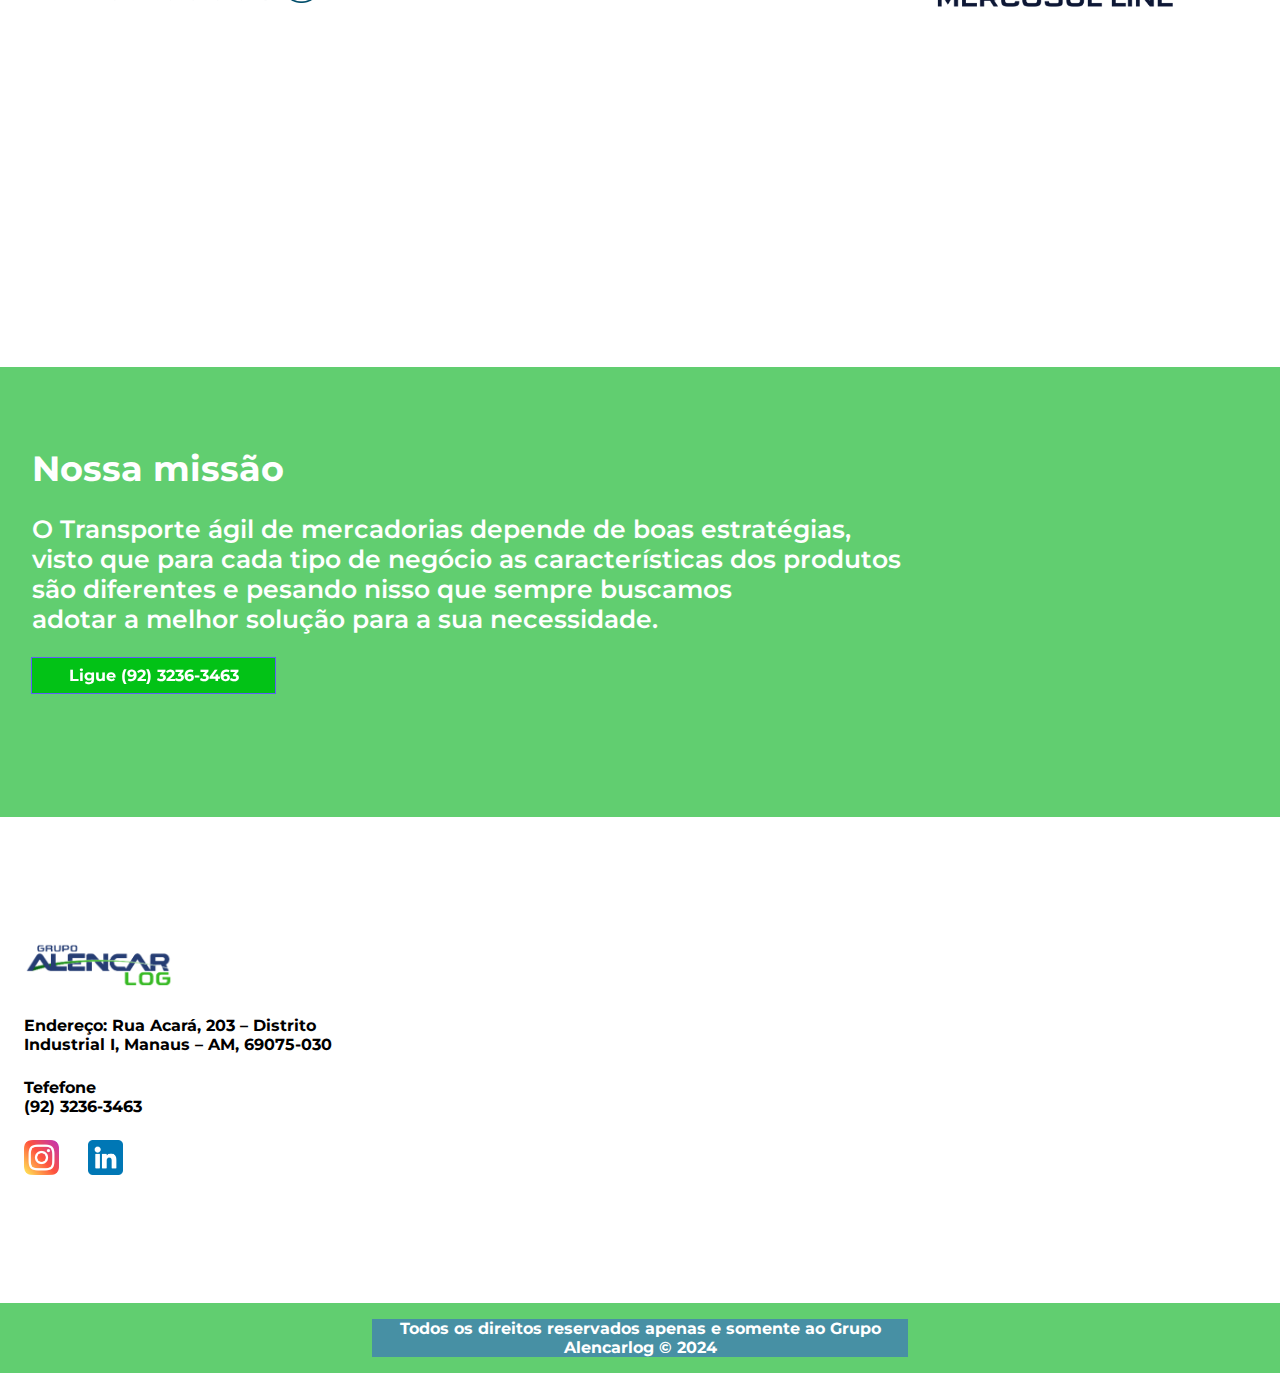
==== commit e220b089: "ALTERAÇÃO NO H1" ====
--- a/index.html
+++ b/index.html
@@ -77,20 +77,20 @@
         <h1>Áreas de Atuação do Grupo Alencar</h1>
         <div id="cards">
             <div id="card">
-                <img src="../ALENCARLOG/img/zona-primaria.jpg" alt="">
+                <img src="./img/zona-primaria.jpg" alt="">
                 <p>ZONAS PRIMÁRIAS</p>
                 <p>Chibatão / Super Terminais</p>
             </div>
 
             <div id="card">
-                <img src="../ALENCARLOG/img/zona-primaria2.jpg" alt="">
+                <img src="./img/zona-primaria2.jpg" alt="">
                 <p>ZONAS PRIMÁRIAS</p>
                 <p>TECA (Terminal de Logística de Carga do
                 Aeroporto Internacional de Manaus/Eduardo Gomes)</p>
             </div>
 
             <div id="card">
-                <img src="../ALENCARLOG/img/zona-secundaria.jpg" alt="">
+                <img src="./img/zona-secundaria.jpg" alt="">
                 <p>ZONAS SECUNDÁRIA</p>
                 <p>AURORA EADI (Aurora da Amazônia Terminais e Serviços)</p>
             </div>
--- a/scss/index.css
+++ b/scss/index.css
@@ -54,14 +54,14 @@
   padding-top: 25rem;
   padding-left: 5rem;
   font-family: "montserrat", "poppins";
-  line-height: 50px;
+  line-height: 55px;
   color: white;
 }
 .container-1 #txt h1 {
-  font-size: 95px;
+  font-size: 100px;
 }
 .container-1 #txt h2 {
-  font-size: 45px;
+  font-size: 50px;
   filter: drop-shadow(19px -15px 15px black);
 }
 .container-1 .link {
@@ -165,7 +165,7 @@
   flex-direction: row;
   align-items: center;
   justify-content: center;
-  padding-top: 1rem;
+  padding-top: 3.5rem;
   margin: 0.3rem;
   height: 75vh;
 }
@@ -187,7 +187,7 @@
   font-weight: 600;
 }
 .container-3 #link {
-  margin-top: 1.5rem;
+  margin-top: 2.9rem;
   margin-bottom: 0.5rem;
   cursor: pointer;
 }
@@ -243,7 +243,107 @@
   width: 450px;
 }
 
-@media screen and (max-width: 1920px) {
+.container-5 {
+  height: 55vh;
+  background-color: #61ce70;
+  font-family: "montserrat", "poppins";
+  padding: 2rem;
+  text-align: left;
+  color: white;
+}
+.container-5 h1 {
+  font-size: 45px;
+  padding-top: 3rem;
+  padding-bottom: 1.5rem;
+}
+.container-5 #txt {
+  width: 95%;
+  font-size: 25px;
+  font-weight: 600;
+}
+.container-5 #link {
+  margin-top: 1.5rem;
+  width: 33%;
+}
+.container-5 #link a {
+  text-decoration: none;
+  margin: auto;
+}
+.container-5 #link a p {
+  margin: auto;
+  background-color: rgb(2, 194, 22);
+  padding: 1.5rem;
+  width: 100%;
+  font-weight: bold;
+  text-align: center;
+  color: white;
+  transition: 0.5s;
+  filter: drop-shadow(0.5px 0.5px 0.5px black);
+  outline: 0.5px solid rgb(94, 94, 247);
+}
+.container-5 #link a p:hover {
+  font-weight: 900;
+  outline: 2px solid blue;
+  background-color: green;
+  filter: drop-shadow(1px 21px 15px rgba(0, 0, 0, 0.473));
+}
+
+footer #tudo {
+  display: flex;
+  flex-direction: row;
+  align-items: center;
+  justify-content: space-around;
+  font-weight: bold;
+}
+footer #tudo #logo img {
+  width: 150px;
+  transition: 0.2s;
+}
+footer #tudo #logo img:hover {
+  transform: scale(1.09);
+  filter: drop-shadow(0.5px 1px 25px black);
+}
+footer #tudo #info {
+  color: black;
+  font-family: "montserrat", "poppins";
+  padding: 1.5rem;
+}
+footer #tudo #info #ender {
+  padding-top: 1.5rem;
+  width: 55%;
+}
+footer #tudo #info #tel {
+  padding-top: 1.5rem;
+}
+footer #tudo #info #redes {
+  padding-top: 1.5rem;
+}
+footer #tudo #info #redes a {
+  text-decoration: none;
+  color: white;
+  padding-right: 1.5rem;
+}
+footer #tudo #mapa {
+  padding: 1rem;
+}
+
+#dir {
+  text-align: center;
+  background-color: #61ce70;
+  color: black;
+  font-family: "montserrat", "poppins";
+  margin: auto;
+  padding: 1rem;
+}
+#dir p {
+  background-color: rgba(43, 73, 226, 0.468);
+  color: white;
+  font-weight: bold;
+  width: 43%;
+  margin: auto;
+}
+
+@media screen and (max-width: 1910px) {
   .container-1 {
     height: 100vh;
   }
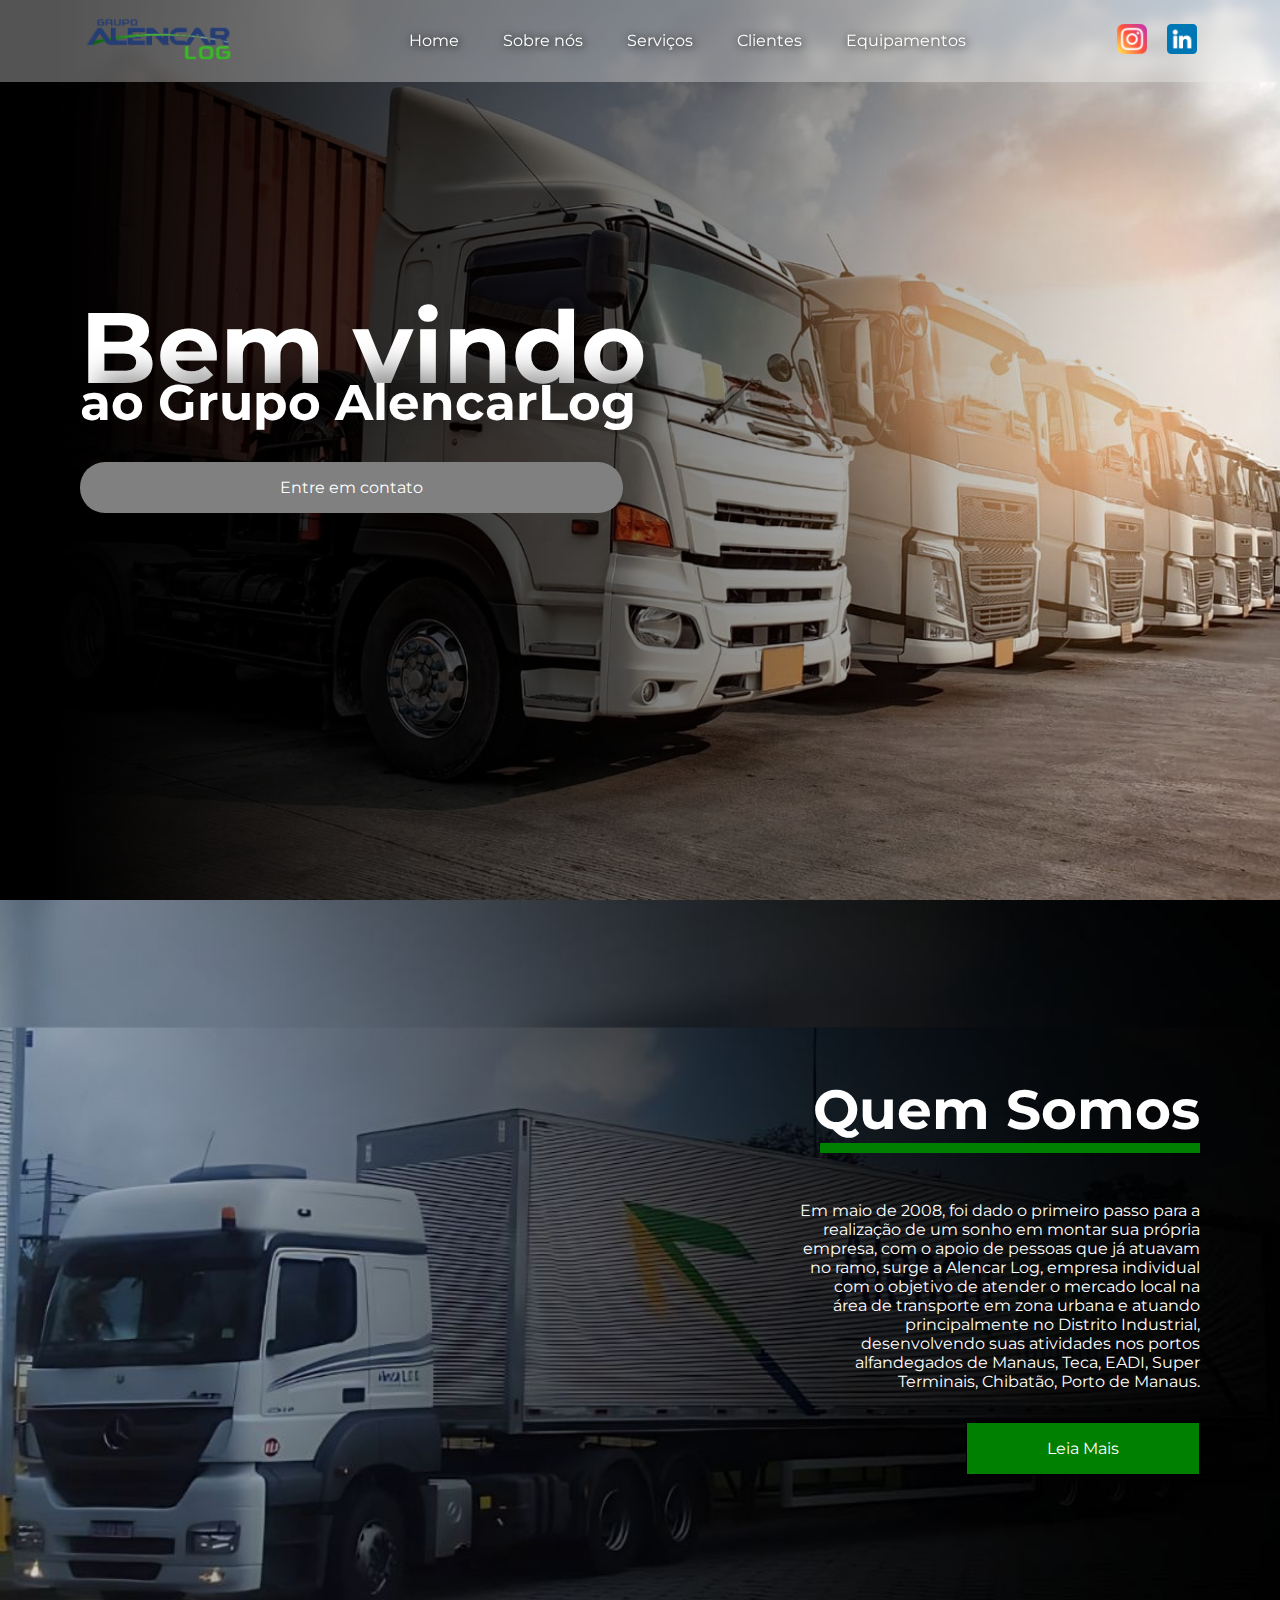
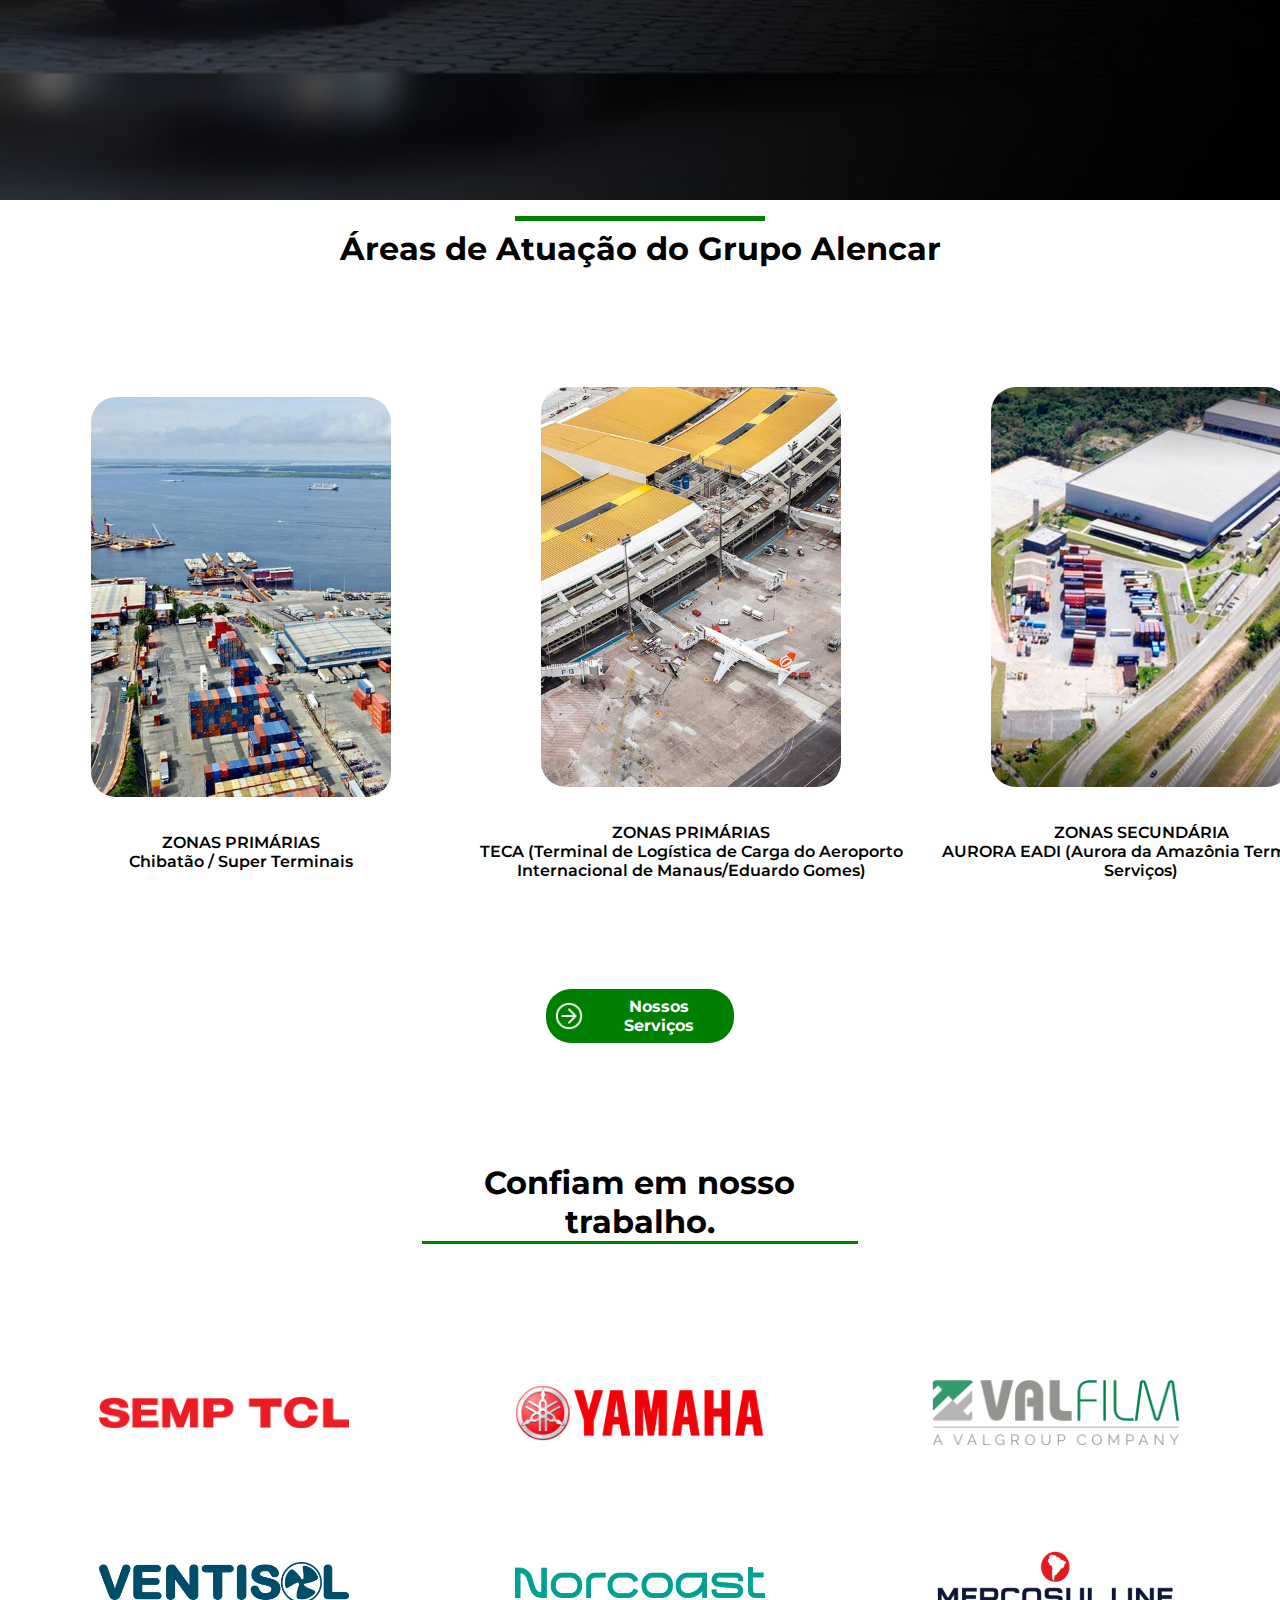
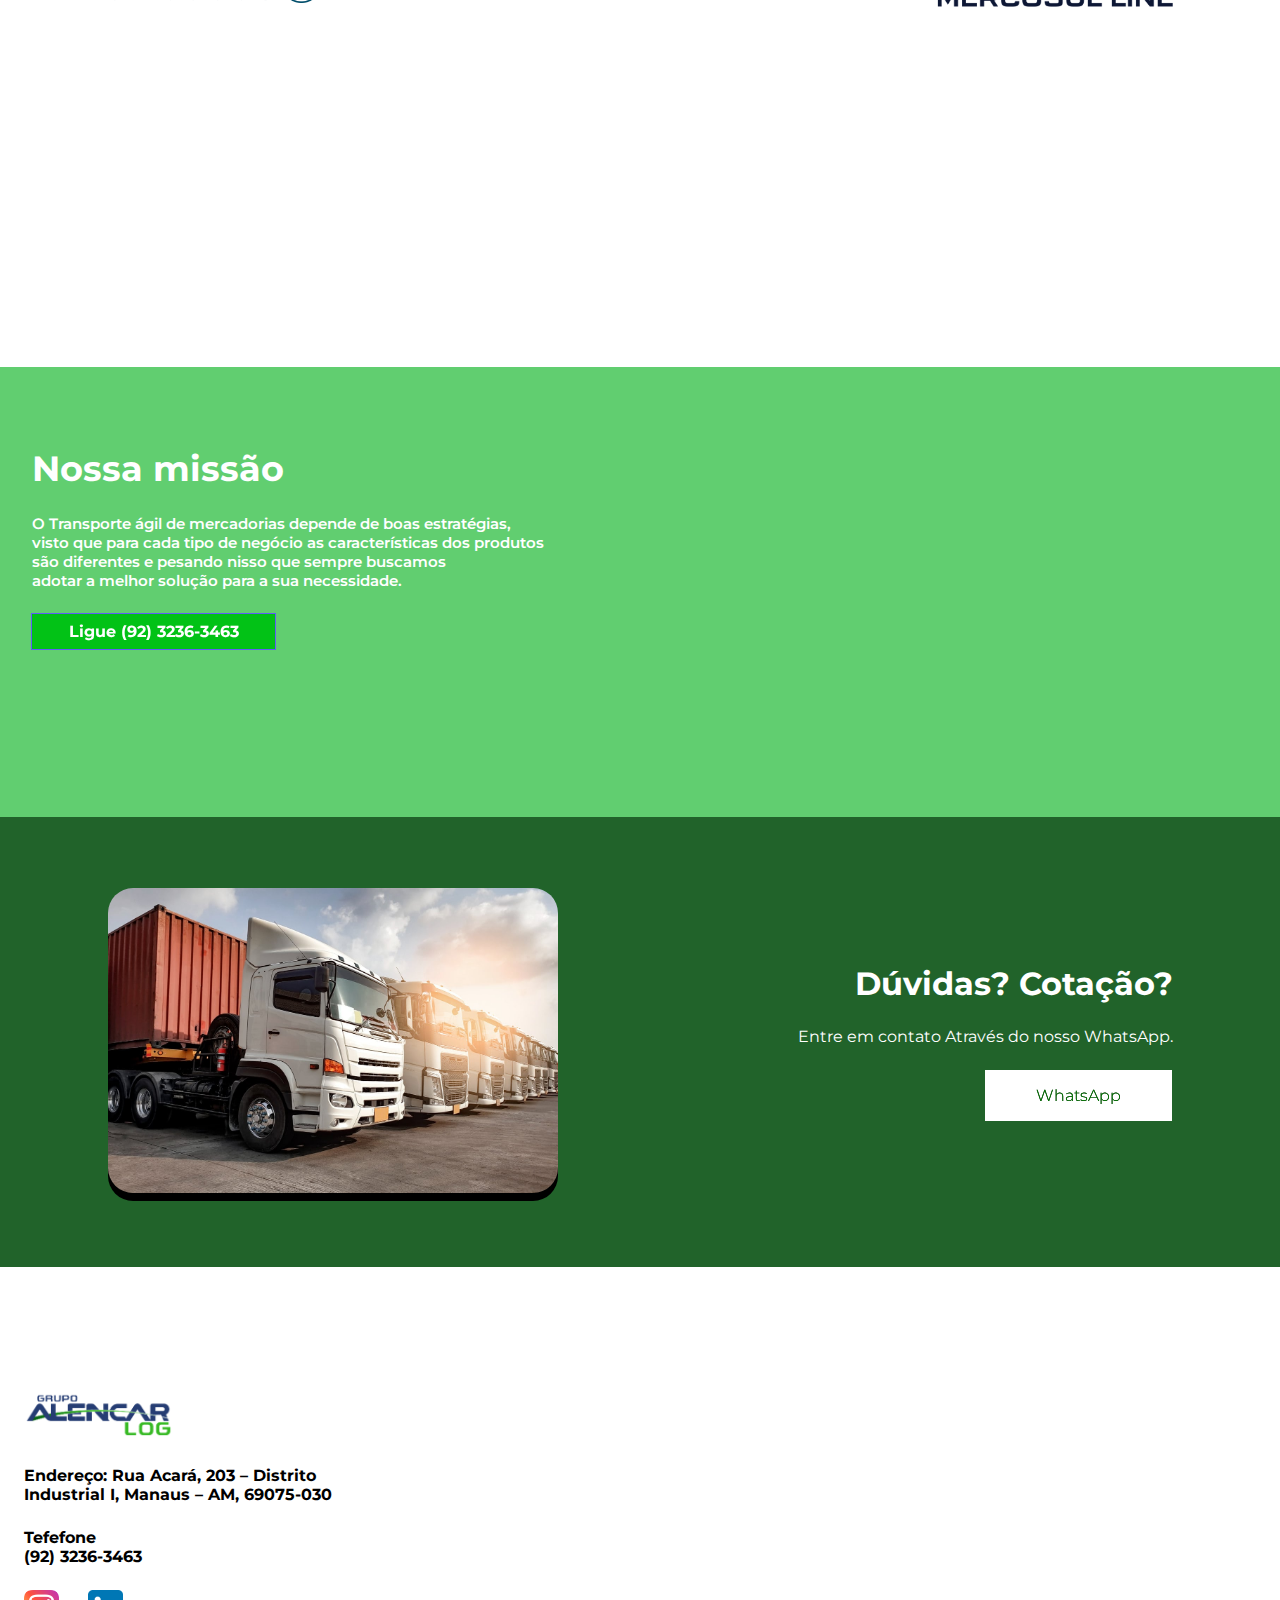
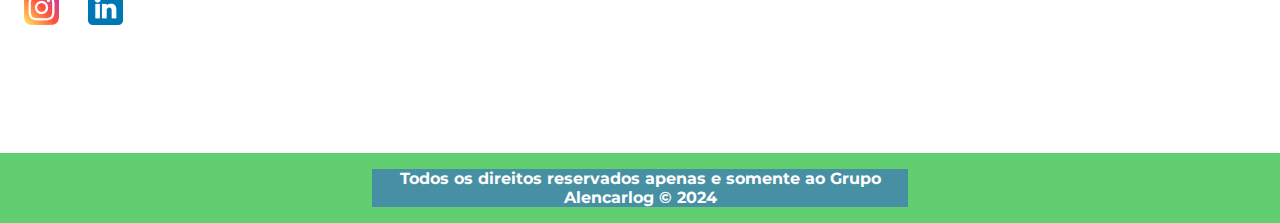
==== commit f8cda252: "NOVO CONTAINER" ====
--- a/index.html
+++ b/index.html
@@ -142,6 +142,23 @@
         </div>
     </div>
 
+    <div class="container-6">
+        <div id="tudo">
+            <div>
+                <img src="./img/SCANIA.jpg" alt="">
+            </div>
+            <div id="txt">
+                <h1>Dúvidas? Cotação?</h1>
+                <p>Entre em contato Através do nosso WhatsApp.</p>
+                <div id="Link">
+                    <a href="">
+                        <p>WhatsApp</p>
+                    </a>
+                </div>
+            </div>
+        </div>
+    </div>
+
     <footer>
         <div id="tudo">
             <div id="info">
--- a/scss/index.css
+++ b/scss/index.css
@@ -247,18 +247,17 @@
   height: 55vh;
   background-color: #61ce70;
   font-family: "montserrat", "poppins";
-  padding: 2rem;
+  padding: 1rem;
   text-align: left;
   color: white;
 }
 .container-5 h1 {
-  font-size: 45px;
-  padding-top: 3rem;
+  font-size: 35px;
   padding-bottom: 1.5rem;
 }
 .container-5 #txt {
   width: 95%;
-  font-size: 25px;
+  font-size: 15px;
   font-weight: 600;
 }
 .container-5 #link {
@@ -343,7 +342,7 @@
   margin: auto;
 }
 
-@media screen and (max-width: 1910px) {
+@media screen and (max-width: 1920px) {
   .container-1 {
     height: 100vh;
   }
@@ -443,6 +442,65 @@
     background-color: green;
     filter: drop-shadow(1px 21px 15px rgba(0, 0, 0, 0.473));
   }
+  .container-6 {
+    background-color: #21632a;
+    height: 50vh;
+    margin: auto;
+    display: flex;
+    justify-content: center;
+    font-family: "montserrat", "poppins";
+    align-items: center;
+    align-self: center;
+  }
+  .container-6 img {
+    width: 450px;
+    border-radius: 25px;
+    filter: drop-shadow(0px 8px 0.5px black);
+  }
+  .container-6 #tudo {
+    display: flex;
+    flex-direction: row;
+    align-items: center;
+  }
+  .container-6 #tudo #txt {
+    color: white;
+    padding-left: 15rem;
+    text-align: right;
+  }
+  .container-6 #tudo #txt h1 {
+    padding-bottom: 1.5rem;
+  }
+  .container-6 #tudo #txt p {
+    padding-bottom: 1.5rem;
+  }
+  .container-6 #tudo #txt #Link {
+    margin-left: 11.7rem;
+    width: 50%;
+    background-color: white;
+    filter: drop-shadow(0px 0px 0px black);
+    transition: 0.5s ease-in-out;
+    outline: 0px solid blue;
+  }
+  .container-6 #tudo #txt #Link:hover {
+    filter: drop-shadow(5px 35px 55px black);
+    border-radius: 5px;
+    outline: 1px solid blue;
+  }
+  .container-6 #tudo #txt #Link a {
+    text-decoration: none;
+  }
+  .container-6 #tudo #txt #Link a p {
+    padding: 1rem;
+    text-align: center;
+    color: green;
+    font-weight: 300;
+    transition: 0.2s;
+    filter: drop-shadow(0px 0px 0px black);
+  }
+  .container-6 #tudo #txt #Link a p:hover {
+    transform: scale(1.1);
+    font-weight: 600;
+  }
   footer #tudo {
     display: flex;
     flex-direction: row;
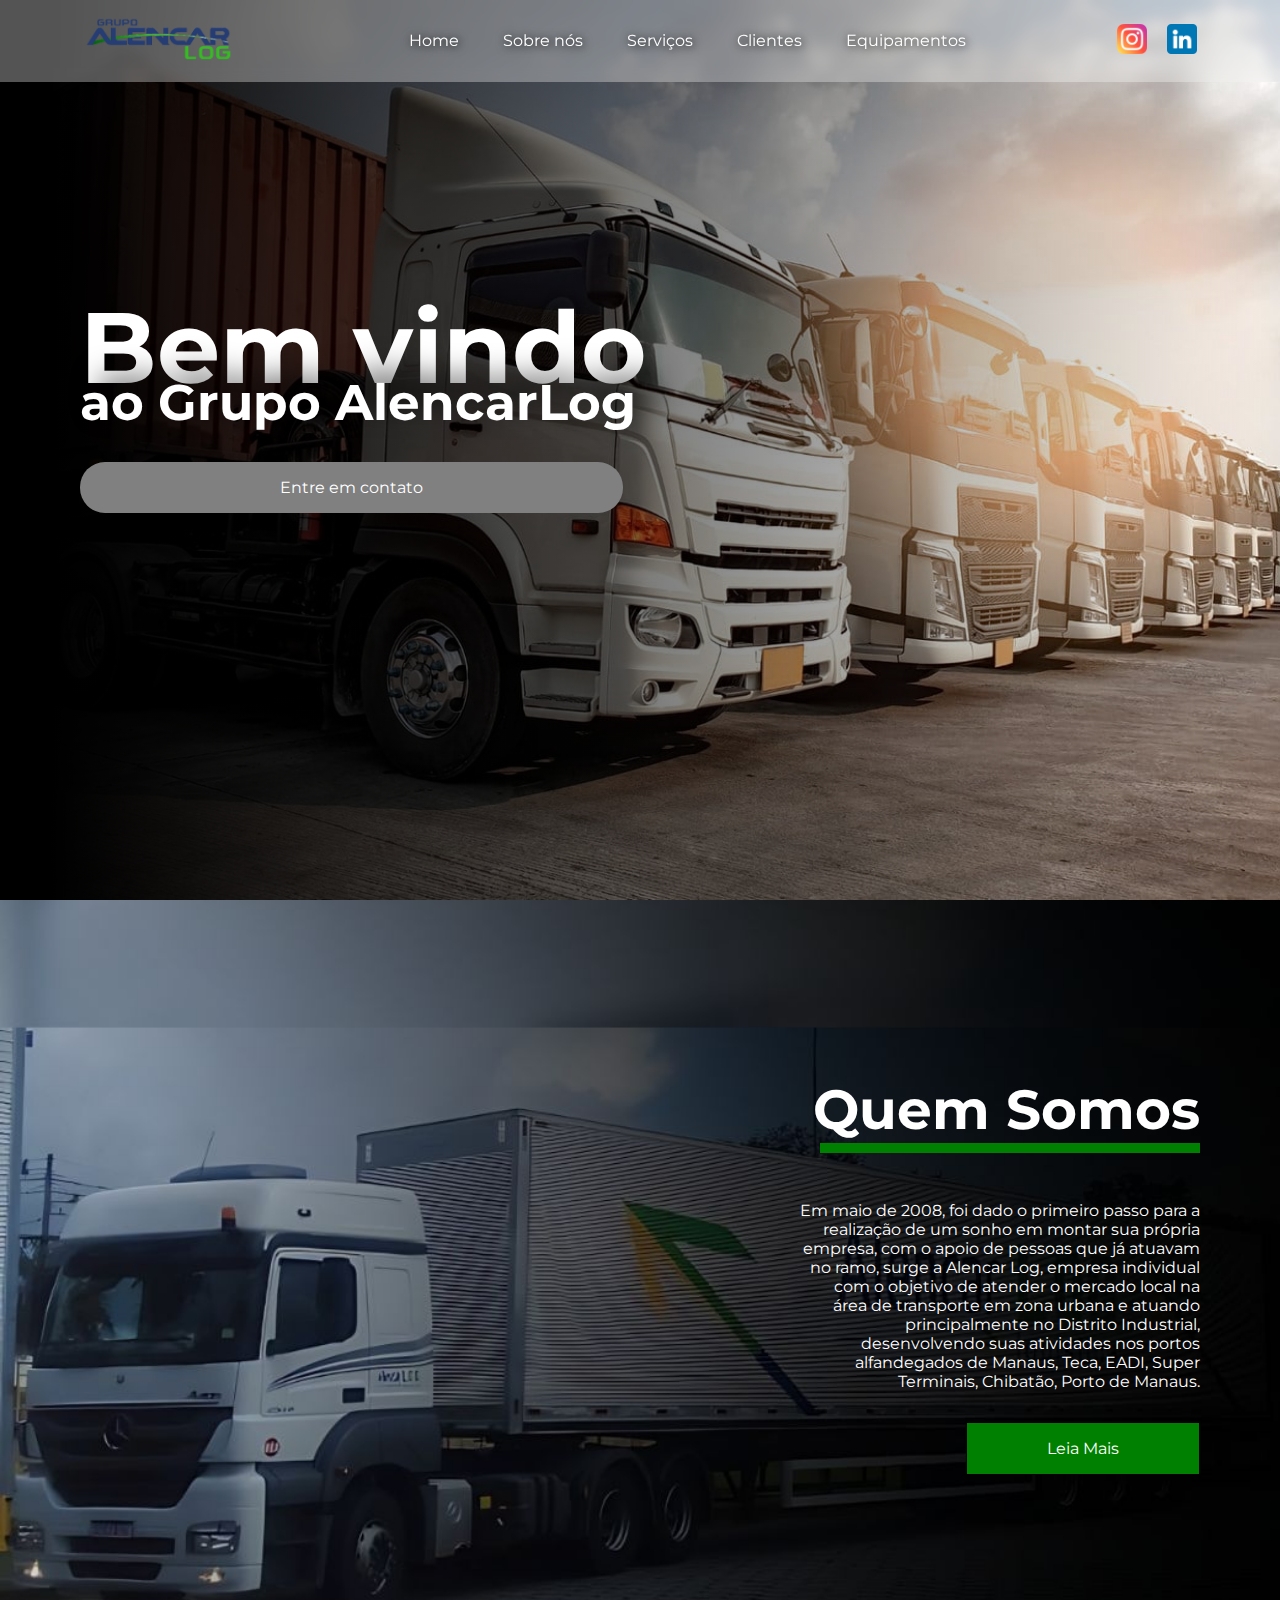
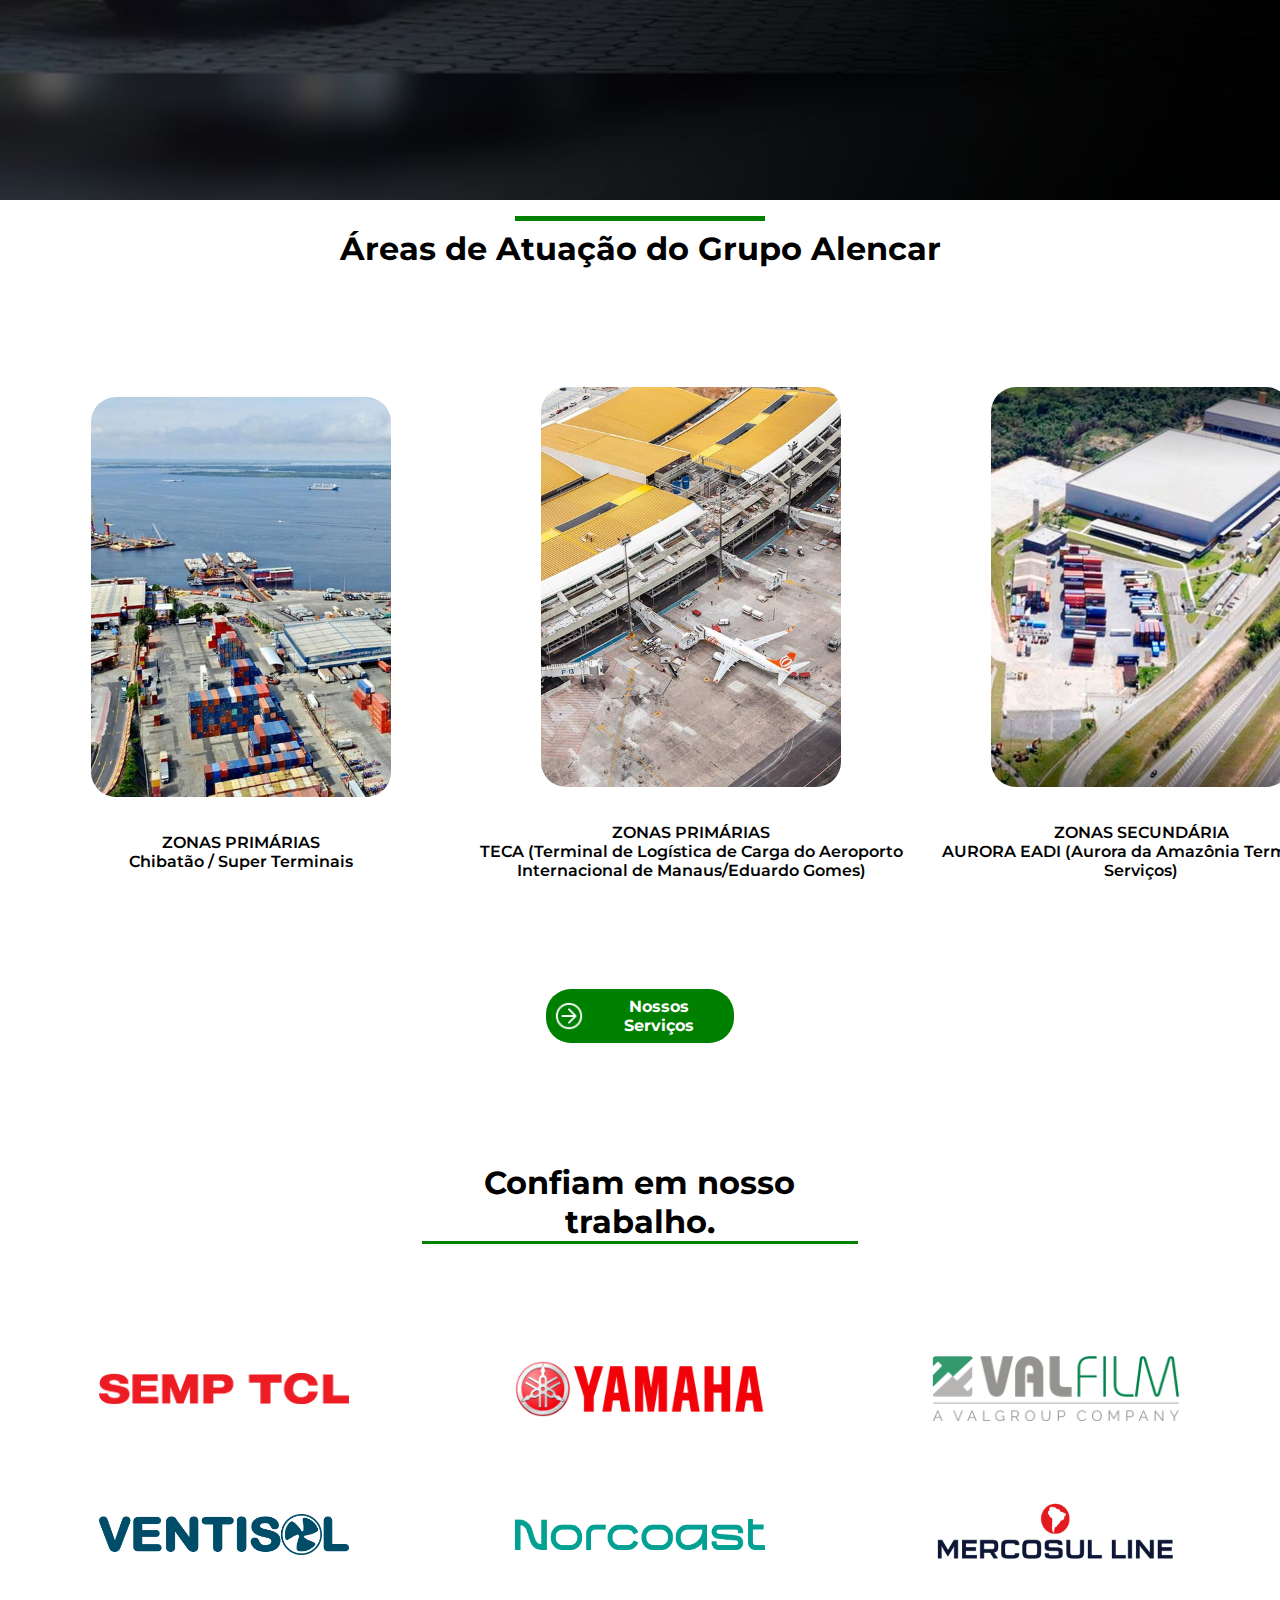
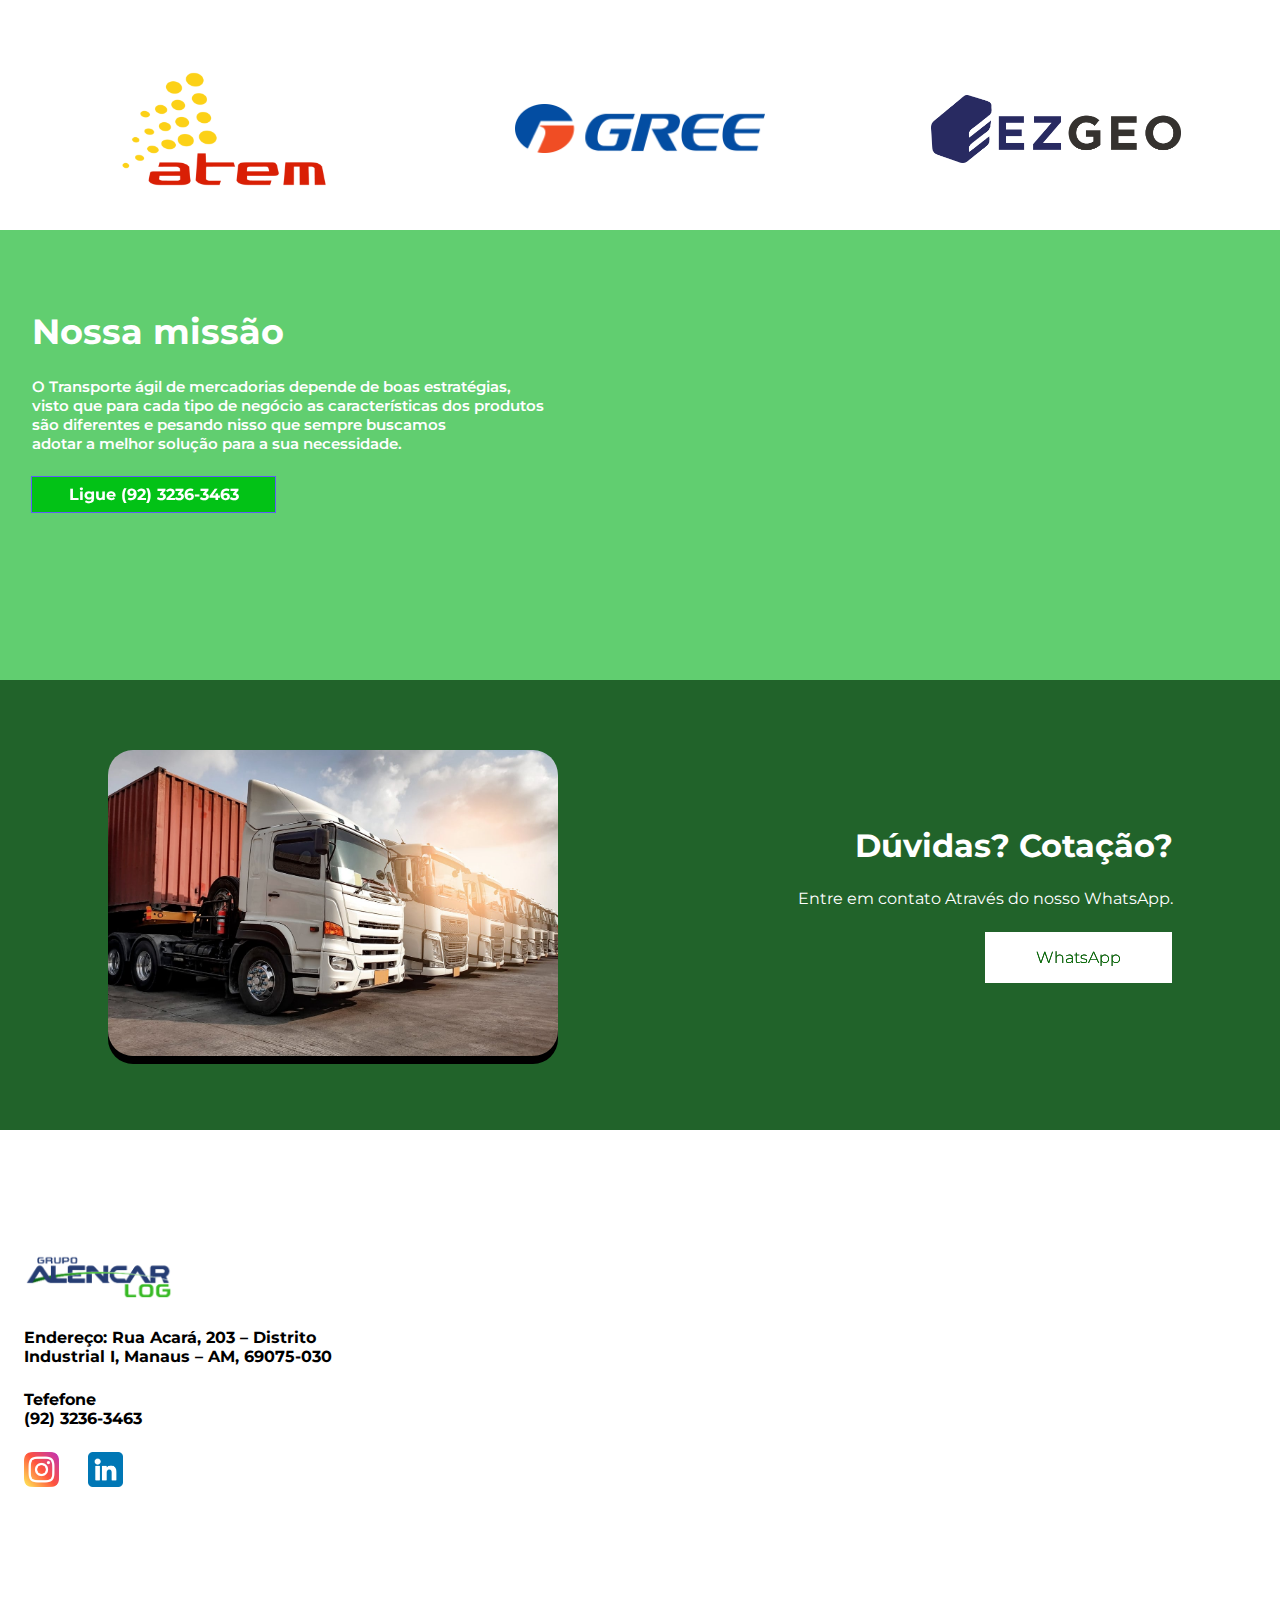
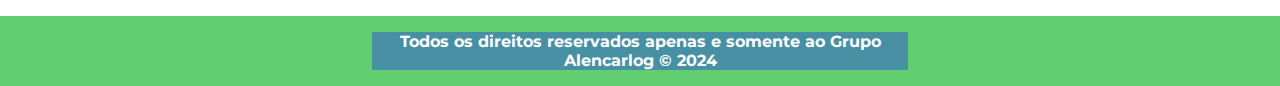
==== commit dab977c1: "TESTANDO COMMIT" ====
--- a/index.html
+++ b/index.html
@@ -44,7 +44,6 @@
     </div>
     <div id="quem-somos"></div>
     <div class="container-2">
-        
         <div id="txt">
             <div id="qs">
                 <h1>Quem Somos</h1>
@@ -67,7 +66,7 @@
             </div>
             
             <div id="link">
-                <a href="">Leia Mais</a>
+                <a href="./sobre/index.html">Leia Mais</a>
             </div>
         </div>
     </div>
@@ -123,6 +122,17 @@
             </div>
             <div id="card">
                 <img src="./img/mercosul.png" alt="">
+            </div>
+        </div>
+        <div id="cards">
+            <div id="card">
+                <img src="./img/logo-atem.png" alt="">
+            </div>
+            <div id="card">
+                <img src="./img/logo-gree.png" alt="">
+            </div>
+            <div id="card">
+                <img src="./img/logo-ezgeo.png" alt="">
             </div>
         </div>
     </div>
@@ -173,10 +183,10 @@
                     <p>Tefefone<br>(92) 3236-3463</p>
                 </div>
                 <div id="redes">
-                    <a href="">
+                    <a href="https://www.instagram.com/alencarlog/" target="_blank">
                         <img src="./img/instagram.png" width="35px" alt="">
                     </a>
-                    <a href="">
+                    <a href="https://www.linkedin.com/company/alencar-log%C3%ADstica/?originalSubdomain=br" target="_blank">
                         <img src="./img/linkedin.png" width="35px" alt="">
                     </a>
                 </div>
--- a/scss/index.css
+++ b/scss/index.css
@@ -221,7 +221,6 @@
 .container-4 {
   font-family: "montserrat", "poppins";
   color: black;
-  height: 100vh;
   text-align: center;
   padding: 1rem;
 }
@@ -397,7 +396,7 @@
     align-items: center;
   }
   .container-4 #cards #card {
-    padding-top: 5rem;
+    padding-top: 3.5rem;
   }
   .container-4 #cards #card img {
     width: 250px;
@@ -554,4 +553,132 @@
     width: 43%;
     margin: auto;
   }
+}
+@media screen and (max-width: 481px) {
+  header #menu {
+    display: none;
+  }
+  .container-1 {
+    width: 100%;
+    height: 100vh;
+  }
+  .container-1 .link {
+    width: 100%;
+    padding-top: 1rem;
+    padding-left: 3rem;
+    padding-right: 3rem;
+    margin: 0;
+    text-align: center;
+  }
+  .container-1 .link:hover {
+    transform: scale(1.02);
+  }
+  .container-1 .link a {
+    padding-top: 1rem;
+    padding-left: 3rem;
+    padding-right: 3rem;
+    width: 100%;
+  }
+  .container-1 .link a:hover {
+    transform: scale(1.02);
+  }
+  .container-1 #txt {
+    padding-left: 0;
+    text-align: center;
+    align-items: center;
+  }
+  .container-1 #txt h1 {
+    line-height: 79px;
+  }
+  .container-1 #txt h2 {
+    font-size: 25px;
+  }
+  .container-2 {
+    height: 100vh;
+    padding-left: 0.9rem;
+    padding-right: 0.9rem;
+    padding-top: 10rem;
+    margin: auto;
+  }
+  .container-2 #txt {
+    padding: 0;
+    display: flex;
+    align-items: center;
+  }
+  .container-2 #txt #qs h1 {
+    font-size: 35px;
+    text-align: center;
+    padding: 0;
+    margin: auto;
+  }
+  .container-2 #txt #bar {
+    width: 100%;
+    margin: 0;
+    padding: 0.1rem;
+  }
+  .container-2 #txt #sobre {
+    padding: 0;
+    width: 100%;
+    margin: 0;
+  }
+  .container-2 #txt #sobre p {
+    padding-left: 0;
+    padding-right: 0;
+    margin: 0;
+    width: 100%;
+    text-align: center;
+    font-size: 20px;
+  }
+  .container-2 #txt #link {
+    width: 100%;
+    margin: auto;
+    text-align: center;
+  }
+  .container-2 #txt #link a {
+    padding-left: 3rem;
+    padding-right: 3rem;
+    margin: 0;
+  }
+  .container-2 #bar {
+    margin: auto;
+    width: 50%;
+    text-align: center;
+    padding: 0;
+  }
+  .container-3 {
+    height: 100vh;
+    padding: 0;
+    margin: 0;
+  }
+  .container-3 #cards {
+    display: flex;
+    flex-direction: column;
+    height: 100vh;
+  }
+  .container-3 #link {
+    padding: 0;
+    margin: 0;
+    width: 100%;
+  }
+  .container-3 #link a {
+    width: 100%;
+  }
+  .container-4 {
+    height: 100vh;
+  }
+  .container-4 h1 {
+    font-family: 5px;
+    width: 100%;
+    padding-top: 2.5rem;
+  }
+  .container-4 #cards {
+    display: flex;
+    flex-direction: column;
+    align-items: center;
+    padding: 0;
+    margin: 0;
+  }
+  .container-4 #cards #card {
+    padding-top: 0.5rem;
+  }
 }/*# sourceMappingURL=index.css.map */